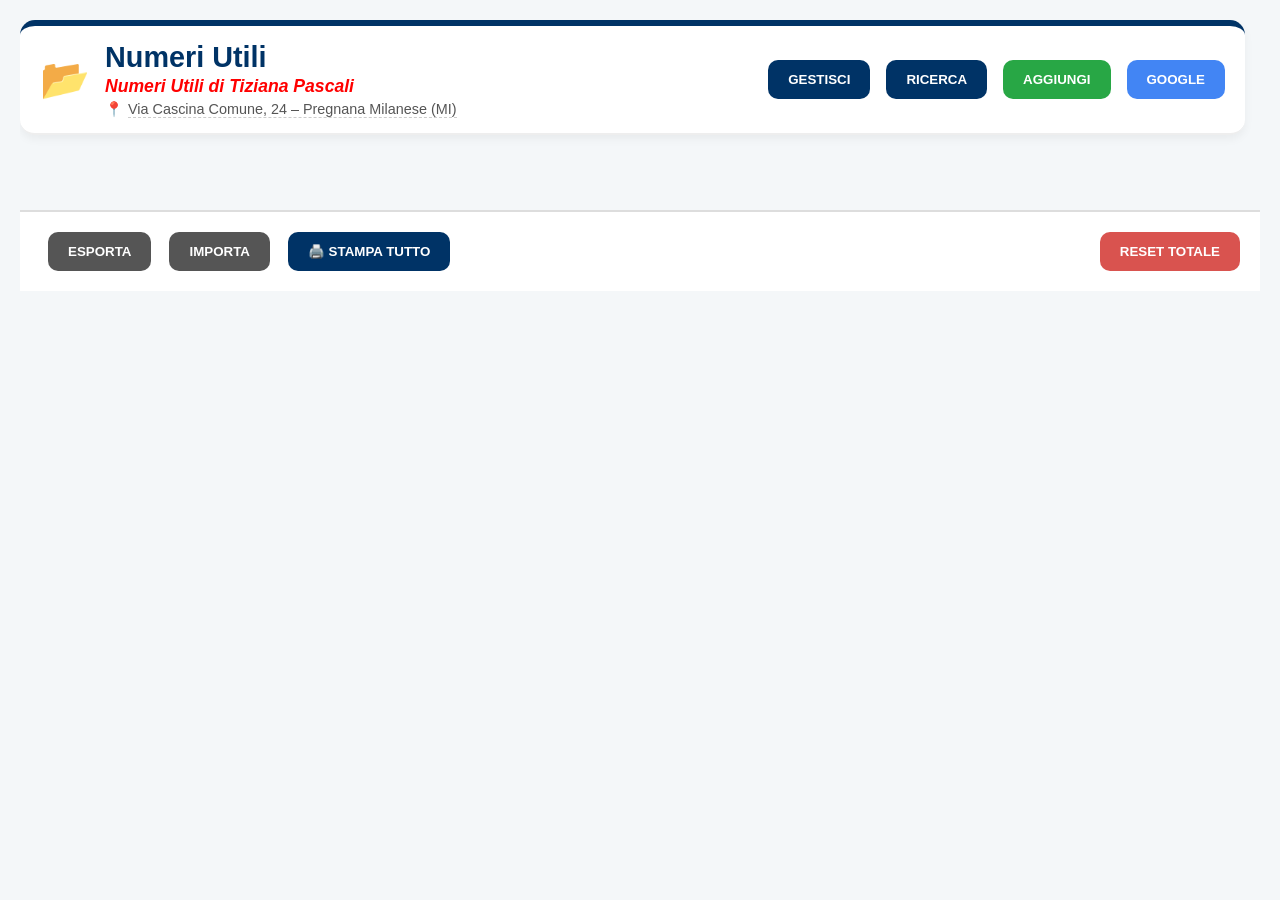
==== index.html @ ee64ae92 "Update index.html" ====
<!DOCTYPE html>
<html lang="it">
<head>
<!-- Riferimento all'icona -->
<link rel="icon" type="image/png" href="icona-app.png">
<link rel="apple-touch-icon" href="icona-app.png">

<!-- Riferimento al manifest per Android -->
<link rel="manifest" href="manifest.json">
<meta name="theme-color" content="#8ec3eb">
    
    <meta charset="UTF-8">
    <meta name="viewport" content="width=device-width, initial-scale=1.0">
    <title>Numeri Utili - Tiziana Pascali</title>

    <!-- Libreria Client Supabase -->
    <script src="https://cdn.jsdelivr.net/npm/@supabase/supabase-js@2"></script>

    <style>
        :root { --primary: #003366; --secondary: #28a745; --bg: #f4f7f9; --white: #ffffff; }
        body { font-family: 'Segoe UI', Roboto, Helvetica, Arial, sans-serif; background: var(--bg); margin: 0; padding: 20px; color: #333; }
        
        #app-wrapper { display: flex; width: 100%; transition: 0.4s; overflow-x: hidden; }
        #main-content { flex: 1; transition: 0.4s; padding-right: 15px; }
        #app-wrapper.sidebar-open #main-content { margin-right: 450px; }
        #sidebar { position: fixed; right: -450px; top: 0; width: 450px; height: 100%; background: white; box-shadow: -5px 0 15px rgba(0,0,0,0.1); transition: 0.4s; z-index: 6000; visibility: hidden; display: flex; flex-direction: column; }
        #app-wrapper.sidebar-open #sidebar { right: 0; visibility: visible; }

        header { background: var(--white); padding: 20px; border-radius: 15px; display: flex; justify-content: space-between; align-items: center; box-shadow: 0 4px 10px rgba(0,0,0,0.05); margin-bottom: 25px; border-top: 6px solid var(--primary); }
        .header-left h1 { margin: 0; font-size: 24px; color: var(--primary); cursor: pointer; }
        
        .grid-main { display: grid; grid-template-columns: repeat(auto-fill, minmax(150px, 1fr)); gap: 20px; }
        .card-cat { background: var(--white); padding: 20px; border-radius: 15px; text-align: center; cursor: pointer; box-shadow: 0 4px 12px rgba(0,0,0,0.04); transition: 0.3s; border-bottom: 4px solid var(--primary); min-height: 130px; display: flex; flex-direction: column; justify-content: center; }
        .card-cat:hover { transform: translateY(-5px); box-shadow: 0 8px 20px rgba(0,0,0,0.1); }
        .card-cat i { font-size: 50px; display: block; margin-bottom: 10px; font-style: normal; }
        .card-cat b { font-size: 12px; text-transform: uppercase; letter-spacing: 0.5px; color: var(--primary); }

        .btn-top { background: var(--primary); color: white; border: none; padding: 12px 20px; border-radius: 10px; cursor: pointer; font-weight: bold; margin-left: 8px; transition: 0.2s; }
        .btn-top:hover { opacity: 0.9; }

        .modal-overlay { position: fixed; top: 0; left: 0; width: 100%; height: 100%; background: rgba(0,0,0,0.7); display: flex; justify-content: center; align-items: center; z-index: 5000; transition: 0.3s; }
        #app-wrapper.sidebar-open .modal-overlay { width: calc(100% - 450px); }
        .form-card { background: var(--white); padding: 30px; border-radius: 20px; width: 95%; max-width: 850px; max-height: 85vh; overflow-y: auto; box-shadow: 0 20px 40px rgba(0,0,0,0.2); border: 1px solid #eee; }
        
        .form-row { display: flex; gap: 15px; margin-bottom: 15px; flex-wrap: wrap; }
        .form-group { flex: 1; min-width: 200px; display: flex; flex-direction: column; }
        label { font-weight: 600; font-size: 0.9em; color: #555; margin-bottom: 5px; }
        input, select, textarea { padding: 12px; border: 1px solid #ddd; border-radius: 8px; font-size: 14px; background: #fafafa; transition: 0.2s; }
        input:focus { border-color: var(--primary); outline: none; background: #fff; }
        
        .timetable { width: 100%; border-collapse: collapse; margin-top: 15px; background: #fff; border-radius: 10px; overflow: hidden; border: 1px solid #eee; }
        .timetable th { background: #f8f9fa; padding: 10px; font-size: 0.8em; color: #777; }
        .timetable td { padding: 8px; border-bottom: 1px solid #f0f0f0; text-align: center; }
        
        .hidden { display: none !important; }
        
        .tree-node { margin-bottom: 12px; padding: 15px; background: #fdfdfd; border: 1px solid #eee; border-radius: 12px; box-shadow: 0 2px 5px rgba(0,0,0,0.02); }
        .tree-header { display: flex; justify-content: space-between; align-items: center; font-weight: bold; font-size: 1.1em; color: var(--primary); }
        .tree-sub { margin-left: 20px; border-left: 2px dashed #ddd; padding-left: 15px; margin-top: 10px; }
        
        .badge-count {
            position: absolute;
            top: -8px;
            right: -8px;
            background-color: #d9534f;
            color: white;
            font-size: 12px;
            font-weight: bold;
            width: 24px;
            height: 24px;
            display: flex;
            justify-content: center;
            align-items: center;
            border-radius: 50%;
            border: 2px solid white;
            box-shadow: 0 2px 6px rgba(0,0,0,0.3);
            z-index: 100;
        }

        @media print {
            header, #admin-menu, .btn-top, button, #sidebar, #admin-footer, #sub-buttons-container {
                display: none !important;
            }
            body { background: white !important; color: black !important; padding: 0 !important; }
            #records-list div {
                box-shadow: none !important;
                border: 1px solid #ccc !important;
                margin-bottom: 15px !important;
                page-break-inside: avoid;
            }
            #records-list button { display: none !important; }
        }
    </style>
</head>
<body>

<div id="app-wrapper">
    <div id="main-content">
        <header style="display: flex; justify-content: space-between; align-items: center; padding: 15px 20px; background: white; border-bottom: 2px solid #eee;">
            <div class="header-left" style="display: flex; align-items: center; gap: 15px;">
                <div style="font-size: 40px; cursor: pointer;" onclick="location.reload()">📂</div>
                <div style="display: flex; flex-direction: column;">
                    <h1 onclick="location.reload()" style="margin: 0; color: #003366; font-size: 1.8em; font-family: sans-serif; cursor: pointer;">Numeri Utili</h1>
                    <div style="color: red; font-style: italic; font-weight: bold; font-size: 1.1em; margin-top: 2px;">Numeri Utili di Tiziana Pascali</div>
                    <div style="color: #555; font-size: 0.9em; margin-top: 4px; display: flex; align-items: center; gap: 5px;">
                        📍 <span style="border-bottom: 1px dashed #ccc;">Via Cascina Comune, 24 – Pregnana Milanese (MI)</span>
                    </div>
                </div>
            </div>

            <div id="admin-menu" style="display: flex; gap: 8px; flex-wrap: wrap; justify-content: flex-end;">
                <button class="btn-top" onclick="openManage()">GESTISCI</button>
                <button class="btn-top" onclick="openSearch()">RICERCA</button>
                <button class="btn-top" onclick="openAddForm()" style="background:var(--secondary)">AGGIUNGI</button>
                <button class="btn-top" onclick="toggleGoogle()" style="background:#4285F4">GOOGLE</button>
            </div>
        </header>

        <div id="view-main" class="grid-main"></div>
        <div id="view-detail" class="hidden">
            <button class="btn-top" onclick="location.reload()">⬅️ Torna alla Home</button>
            <button class="btn-top" onclick="window.print()" style="background:#555;">🖨️ Stampa questo Elenco</button>
            
            <h2 id="title-detail" style="margin: 20px 0; color: var(--primary);"></h2>
            <div id="sub-buttons-container" style="display:flex; flex-wrap:wrap; gap:10px; margin-bottom:25px;"></div>
            <div id="records-list" style="display:grid; grid-template-columns: repeat(auto-fill, minmax(300px, 1fr)); gap:20px;"></div>
        </div>
    </div>

    <div id="sidebar">
        <div style="padding:15px; background:var(--primary); color:white; display:flex; justify-content:space-between; align-items:center;">
            <b>Google Search</b><button onclick="toggleGoogle()" style="color:white; background:none; border:none; cursor:pointer; font-size:20px;">X</button>
        </div>
        <iframe id="g-frame" src="about:blank" style="width:100%; height:calc(100% - 50px); border:none;"></iframe>
    </div>
</div>

<div id="form-overlay" class="modal-overlay hidden">
    <div class="form-card">
        <h2 id="form-title" style="color:var(--secondary); margin-top:0; border-bottom: 2px solid #eee; padding-bottom: 10px;">🆕 Nuova Scheda Nominativo</h2>
        
        <div class="form-row">
            <div class="form-group"><label>Categoria Principale</label><select id="f-cat" onchange="updateSub('f')"></select></div>
            <div class="form-group"><label>Sottocategoria</label><select id="f-sub" onchange="updateSubSub('f')"></select></div>
            <div id="f-ss-group" class="form-group hidden"><label>Livello 3</label><select id="f-ss"></select></div>
        </div>
        
        <div class="form-group"><label>Nome Attività / Persona</label><input type="text" id="f-nome" placeholder="Inserisci nome..."></div>
        
        <div class="form-row">
            <div class="form-group"><label>Telefono Fisso</label><input type="text" id="f-tel"></div>
            <div class="form-group"><label>Cellulare</label><input type="text" id="f-cell"></div>
            <div class="form-group"><label>Km (da Pregnana)</label><input type="number" id="f-km" placeholder="Es: 15"></div>
        </div>

        <div class="form-row">
            <div class="form-group" style="flex:2"><label>Indirizzo (Via e Civico)</label><input type="text" id="f-via"></div>
            <div class="form-group"><label>Città</label><input type="text" id="f-loc"></div>
            <div class="form-group"><label>Prov.</label><select id="f-prov"></select></div>
        </div>

        <div class="form-row">
            <div class="form-group" style="flex:1"><label style="font-weight:bold; color:#003366;">Sito Web</label><input type="text" id="f-sito" placeholder="https://..."></div>
            <div class="form-group" style="flex:1"><label style="font-weight:bold; color:#003366;">Email</label><input type="email" id="f-email" placeholder="esempio@mail.com"></div>
        </div>

        <div style="display: flex; gap: 10px; margin-top: 15px; background: #eef6ff; padding: 15px; border-radius: 10px; border: 1px solid #d1e3f8;">
            <div style="flex: 1;"><label style="display:block; font-size:12px; font-weight:bold; color:#003366; margin-bottom:5px;">Cucina</label><input type="text" id="f-cucina" placeholder="Bio, Pesce..." style="width:100%; padding:8px; border-radius:5px; border:1px solid #ccc;"></div>
            <div style="flex: 1;"><label style="display:block; font-size:12px; font-weight:bold; color:#003366; margin-bottom:5px;">Costo</label><select id="f-costo" style="width:100%; min-width:140px; padding:8px; border-radius:5px; border:1px solid #ccc;"><option value="">Scegli...</option><option value="€">€ (fino a 20€)</option><option value="€€">€€ (21€ - 40€)</option><option value="€€€">€€€ (41€ - 60€)</option><option value="€€€€">€€€€ (oltre 60€)</option></select></div>
            <div style="flex: 1;"><label style="display:block; font-size:12px; font-weight:bold; color:#003366; margin-bottom:5px;">Giudizio</label><select id="f-giudizio" style="width:100%; padding:8px; border-radius:5px; border:1px solid #ccc;"><option value="">Scegli...</option><option value="Ottimo">Ottimo</option><option value="Gradevole">Gradevole</option><option value="Sufficiente">Sufficiente</option><option value="Scarso">Scarso</option></select></div>
        </div>

        <div class="form-group" style="background: #f0f8ff; padding: 10px; border-radius: 8px; margin-bottom: 10px; border: 1px solid #cfe2ff;">
            <label style="display: flex; align-items: center; cursor: pointer; gap: 10px; font-size: 14px; color: #004085; margin: 0;">
                    <input type="checkbox" id="f-h24" style="width: 18px; height: 18px; cursor: pointer;"> 
                    <strong>Aperto 24h su 24 (7gg su 7)</strong>
            </label>
        </div>
        
        <label style="margin-top:20px; display:block; font-weight:bold; color:#003366;">Orari di Apertura (Spunta 'Ch.' per chiusura)</label>
        <table class="timetable">
            <thead><tr><th>Giorno</th><th>Mattina</th><th>Ch. M.</th><th>Pomeriggio</th><th>Ch. P.</th></tr></thead>
            <tbody id="orari-body"></tbody>
        </table>

        <div class="form-group" style="margin-top:15px;"><label>URL Immagine Foto</label><input type="text" id="f-foto" onchange="document.getElementById('img-preview').src=this.value">
        <img id="img-preview" src="" style="width:100%; max-height:100px; object-fit:cover; margin-top:5px; border-radius:5px;"></div>

        <div class="form-group"><label>Note e Dettagli</label><textarea id="f-note" rows="3"></textarea></div>

        <div style="text-align:right; margin-top:25px; border-top: 1px solid #eee; padding-top: 20px;">
            <button class="btn-top" onclick="closeMod('form-overlay')" style="background:#999">Annulla</button>
            <button id="save-btn-container" class="btn-top" onclick="saveData()" style="background:var(--secondary)">SALVA SCHEDA</button>
        </div>
    </div>
</div>

<div id="manage-overlay" class="modal-overlay hidden">
    <div class="form-card">
        <div style="display:flex; justify-content:space-between; align-items:center; margin-bottom:20px;">
            <h2 style="margin:0;">⚙️ Gestione Struttura</h2>
            <button class="btn-top" style="background:var(--secondary)" onclick="addMainCat()">Nuova Sezione [+]</button>
        </div>
        <div id="tree-container"></div>
        <button class="btn-top" onclick="closeMod('manage-overlay')" style="width:100%; margin-top:20px; background:#666;">Chiudi</button>
    </div>
</div>

<div id="search-overlay" class="modal-overlay hidden">
    <div class="form-card">
        <h2 style="margin-top:0;">🔎 Ricerca Avanzata</h2>
        <div class="form-group"><label>Cosa cerchi?</label><input type="text" id="s-testo" placeholder="Nome, città o note..."></div>
        
        <div class="form-row" style="margin-top:15px;">
            <div class="form-group"><label>Categoria</label><select id="s-cat" onchange="updateSub('s')"></select></div>
            <div class="form-group"><label>Sottocategoria</label><select id="s-sub" onchange="updateSubSub('s')"></select></div>
            <div id="s-ss-group" class="form-group hidden">
                <label>Livello 3</label>
                <select id="s-ss"></select>
            </div>
        </div>

        <div class="form-row" style="margin-top:10px; background: #f0f7ff; padding: 10px; border-radius: 8px;">
            <div class="form-group">
                <label>Giorno</label>
                <select id="s-giorno">
                    <option value="">Qualsiasi giorno</option>
                    <option value="Lun">Lunedì</option>
                    <option value="Mar">Martedì</option>
                    <option value="Mer">Mercoledì</option>
                    <option value="Gio">Giovedì</option>
                    <option value="Ven">Venerdì</option>
                    <option value="Sab">Sabato</option>
                    <option value="Dom">Domenica</option>
                </select>
            </div>
            <div class="form-group">
                <label>Fascia / Opzione</label>
                <select id="s-fascia">
                    <option value="">Qualsiasi ora</option>
                    <option value="m">Mattina</option>
                    <option value="p">Pomeriggio</option>
                    <option value="h24">Solo H24 🕒</option>
                </select>
            </div>
        </div>

        <div style="display:flex; gap:10px; margin-top:20px;">
            <button class="btn-top" onclick="closeMod('search-overlay')" style="flex:1; background:#999;">ESCI</button>
            <button class="btn-top" onclick="applySearch()" style="flex:1; background:var(--primary);">CERCA ORA</button>
        </div>
    </div>
</div>

<!-- SCRIPT COMPLETO UNIFICATO (SUPABASE + LOGICA) -->
<script>
    const SUPABASE_URL = 'https://zcicgivsmamljqwbnfdx.supabase.co';
    const SUPABASE_KEY = 'sb_publishable_zmIerEkMsUbLkyZcoY9ozg_tFb53oL_...'; // Inserisci la tua publishable key completa
    const supabaseClient = supabase.createClient(SUPABASE_URL, SUPABASE_KEY);

    const PROVINCE = ["MI","BG","BS","CO","CR","LC","LO","MB","MN","PV","SO","VA","AG","AL","AN","AO","AR","AP","AT","AV","BA","BT","BL","BN","BO","BR","BZ","CA","CB","CE","CH","CL","CN","CS","CT","CZ","EN","FC","FE","FG","FI","FM","FR","GE","GO","GR","IM","IS","KR","LE","LI","LT","LU","MC","ME","MO","MS","MT","NA","NO","NU","OR","PA","PC","PD","PE","PG","PI","PN","PO","PR","PT","PU","PZ","RA","RC","RE","RG","RI","RM","RN","RO","SA","SI","SP","SR","SS","SU","SV","TA","TE","TN","TO","TP","TR","TS","TV","UD","VB","VC","VE","VI","VR","VT","VV"];
    
    const defaultSchema = {
        "AUTO": { icon: "🚗", sub: ["Elettrauto / Gommista / Meccanico", "Carrozzeria"] },
        "BAR / TABACCHI": { icon: "☕", sub: ["Bar", "Bar / Tabacchi", "Tabaccheria"] },
        "B&B / AFFITTACAMERE / ALBERGHI": { icon: "🛌", sub: ["B&B", "Affittacamere", "Alberghi"] },
        "BRICOLAGE / FAI DA TE": { icon: "🛠️", sub: ["FAI DA TE"] },
        "CASA (PROF.)": { icon: "🏠", sub: ["Amministrazione", "Antennista", "Elettricista", "Fabbro", "Falegname", "Idraulico", "Imbianchino", "Muratore", "Pavimentista / Piastrellista", "Tecnico Caldaia", "Tecnico Pc"] },
        "CENTRI COMM.": { icon: "🏬", sub: ["Supermercato", "Centro Commerciale"] },
        "ESTETICA": { icon: "💅", sub: ["Parrucchiere", "Estetista", "Solarium", "Unghie"] },
        "GARDEN": { icon: "🌻", sub: ["Vivai", "Fiorista", "Manutenzione Verde"] },
        "NEGOZI": { icon: "🛍️", sub: ["Abbigliamento", "Agriturismo", "Alimentari", "Scarpe", "Gioielleria", "Animali", "Ottica", "Casalinghi"] },
        "SALUTE": { icon: "🏥", sub: ["Diagnostica", "Farmacia", "Medico Mutua", "Medico Specialista", "Ospedale", "Veterinario"], subSub: { "Medico Specialista": ["Oculista", "Altro"] } },
        "RISTORANTI": { icon: "🍴", sub: ["Ristorante Classico / Pizzeria", "Etnico", "Osteria / Trattoria", "Agriturismo", "Vegetariano / Vegano", "Pub / Birreria", "Altro"], subSub: { "Ristorante Classico / Pizzeria": ["Carne", "Pesce", "Pizza"], "Etnico": ["Cinese", "Fusion", "Giapponese", "Asia", "Africa", "EstEuropa", "Altro"] } }
    };

    let schema = defaultSchema;
    let contacts = [];
    let isAdmin = false;

    async function loadData() {
        try {
            const { data, error } = await supabaseClient.from('contatti').select('*');
            if (error) throw error;
            if (data && data.length > 0 && data[0].data) {
                contacts = data[0].data;
                persistDataToLocal(contacts);
            } else {
                loadLocalContacts();
            }
        } catch (e) {
            console.warn("Connessione cloud non disponibile, uso i dati locali:", e);
            loadLocalContacts();
        }

        const localSchema = localStorage.getItem("numeri_utili_schema");
        if (localSchema) {
            try { schema = JSON.parse(localSchema); } catch(e) { schema = defaultSchema; }
        }
    }

    function loadLocalContacts() {
        const localContacts = localStorage.getItem("numeri_utili_contacts");
        if (localContacts) {
            try { contacts = JSON.parse(localContacts); } catch(e) { contacts = []; }
        }
    }

    function persistDataToLocal(data) {
        localStorage.setItem("numeri_utili_contacts", JSON.stringify(data));
    }

    async function persistData() {
        persistDataToLocal(contacts);
        try {
            const { data: existing, error: fetchError } = await supabaseClient.from('contatti').select('id');
            if (fetchError) throw fetchError;
            if (existing && existing.length > 0) {
                await supabaseClient.from('contatti').update({ data: contacts }).eq('id', existing[0].id);
            } else {
                await supabaseClient.from('contatti').insert([{ data: contacts }]);
            }
        } catch (e) {
            console.error("Errore salvataggio Supabase:", e);
        }
    }

    function persistSchema() {
        localStorage.setItem("numeri_utili_schema", JSON.stringify(schema));
    }

    function formattaTelefono(tel) {
        if (!tel) return '';
        return tel.replace(/[^0-9+]/g, '');
    }

    function formattaUrl(url) {
        if (!url) return '';
        let u = url.trim();
        if (!u.startsWith('http://') && !u.startsWith('https://')) {
            return 'https://' + u;
        }
        return u;
    }

    async function init() {
        isAdmin = new URLSearchParams(window.location.search).get('admin') === '1';
        if (!isAdmin) {
            document.querySelectorAll('#admin-menu button:not([onclick*="Search"])').forEach(b => b.style.display='none');
            const adminFooter = document.getElementById('admin-footer');
            if (adminFooter) adminFooter.style.display = 'none';
        }

        const ps = document.getElementById('f-prov');
        if(ps) {
            ps.innerHTML = '<option value="">Prov.</option>'; 
            PROVINCE.forEach(p => {
                ps.innerHTML += `<option value="${p}">${p}</option>`;
            });
        }

        buildOrari();
        await loadData();
        renderMain();
    }

    function renderMain() {
        const g = document.getElementById('view-main'); 
        if(!g) return;
        g.innerHTML = "";
        
        Object.keys(schema).sort().forEach(c => {
            const count = contacts.filter(item => item.cat === c).length;
            const badge = count > 0 ? `<span class="badge-count">${count}</span>` : "";
            
            g.innerHTML += `
                <div class="card-cat" onclick="openCat('${c}')" style="position: relative;">
                    ${badge}
                    <i>${schema[c].icon}</i>
                    <b>${c}</b>
                </div>`;
        });
    }

    function openCat(c) {
        document.getElementById('view-main').classList.add('hidden');
        document.getElementById('view-detail').classList.remove('hidden');
        document.getElementById('title-detail').innerText = c;
        const sc = document.getElementById('sub-buttons-container'); sc.innerHTML = "";
        
        const row2 = document.createElement('div');
        Object.assign(row2.style, { display: "flex", flexWrap: "wrap", gap: "4px", background: "#003366", padding: "10px", borderRadius: "8px", width: "100%", boxSizing: "border-box" });
        
        const row3 = document.createElement('div');
        row3.id = "subsub-container"; row3.style.display = "none"; row3.style.width = "100%"; row3.style.marginTop = "5px";

        const btnAll = document.createElement('button');
        btnAll.innerText = "🌟 TUTTI";
        btnAll.className = "nav-btn-l2";
        Object.assign(btnAll.style, { border: "2px solid #fff", background: "#f39c12", color: "white", padding: "10px 15px", cursor: "pointer", fontWeight: "bold", fontSize: "0.9em", borderRadius: "5px" });
        
        btnAll.onclick = () => {
            document.querySelectorAll('.nav-btn-l2').forEach(b => b.style.background = "transparent");
            btnAll.style.background = "#f39c12";
            row3.style.display = "none";
            renderAllFromCat(c); 
        };
        row2.appendChild(btnAll);

        if(schema[c] && schema[c].sub) {
            schema[c].sub.sort().forEach(s => {
                const btn = document.createElement('button'); btn.innerText = s; btn.className = "nav-btn-l2";
                Object.assign(btn.style, { border: "none", background: "transparent", color: "white", padding: "10px 15px", cursor: "pointer", fontWeight: "bold", fontSize: "0.9em", borderRadius: "5px" });
                btn.onclick = () => {
                    document.querySelectorAll('.nav-btn-l2').forEach(b => b.style.background = "transparent");
                    btnAll.style.background = "transparent";
                    btn.style.background = "#f0ad4e";
                    renderRecs(c, s); 
                    showSubSub(c, s, row3);
                };
                row2.appendChild(btn);
            });
        }
        sc.appendChild(row2); sc.appendChild(row3);

        renderAllFromCat(c);
    }

    function showSubSub(c, s, container) {
        container.innerHTML = "";
        if (!schema[c].subSub || !schema[c].subSub[s]) { container.style.display = "none"; return; }
        container.style.display = "flex"; container.style.flexWrap = "wrap"; container.style.gap = "8px"; container.style.background = "#e9ecef"; container.style.padding = "10px"; container.style.borderRadius = "8px";
        schema[c].subSub[s].sort().forEach(ss => {
            const btn = document.createElement('button'); btn.innerText = ss; btn.className = "nav-btn-l3";
            Object.assign(btn.style, { border: "1px solid #1e7e34", background: "#28a745", color: "white", padding: "8px 15px", cursor: "pointer", borderRadius: "5px", fontSize: "0.85em", fontWeight: "600" });
            btn.onclick = () => {
                document.querySelectorAll('.nav-btn-l3').forEach(b => b.style.background = "#28a745");
                btn.style.background = "#0b4d1a"; renderRecs(c, s, ss);
            };
            container.appendChild(btn);
        });
    }

    function renderRecs(c, s, ss) {
        const list = document.getElementById('records-list');
        let fil = contacts.filter(x => { 
            const m = x.cat === c && x.sub === s; 
            return ss ? (m && x.ss === ss) : m; 
        });

        fil.sort((a, b) => (parseFloat(a.km) || 0) - (parseFloat(b.km) || 0));

        list.innerHTML = fil.length ? "" : "<p style='padding:20px;'>Nessun contatto salvato.</p>";

        fil.forEach(x => {
            const index = contacts.indexOf(x);
            const mapUrl = `https://www.google.it/maps/dir/Via+Cascina+Comune+24,+Pregnana+Milanese/${encodeURIComponent(x.via || '')}+${encodeURIComponent(x.loc || '')}`;
            const percorsoInfo = x.ss ? `${x.sub} > ${x.ss}` : `${x.sub || ''}`;
            
            const telFisso = formattaTelefono(x.tel);
            const telCell = formattaTelefono(x.cell);
            const sitoUrl = formattaUrl(x.sito);

            const adminButtons = isAdmin ? `
                <button onclick="editContact(${index})" title="Modifica">📝</button>
                <button onclick="duplicateContact(${index})" title="Duplica">📄</button>
                <button onclick="deleteContact(${index})" title="Elimina">🗑️</button>
            ` : '';

            list.innerHTML += `
                <div style="background:white; padding:20px; padding-bottom:20px; border-radius:15px; border-left:6px solid #003366; box-shadow:0 4px 10px rgba(0,0,0,0.05); margin-bottom:15px; cursor:pointer; display:flex; flex-direction:column; justify-content:space-between; min-height:340px;" onclick="showFullDetails(${index})">
                    <div>
                        <div style="font-size:0.75em; color:#888; text-transform:uppercase; margin-bottom:5px;">${percorsoInfo}</div>
                        ${x.foto ? `<img src="${x.foto}" style="width:100%; height:120px; object-fit:cover; border-radius:10px; margin:10px 0;">` : ''}
                        <b style="font-size:1.2em; color:#003366">${x.nome}</b><br>
                        
                        <div style="margin-top:5px; font-size:14px;">📍 ${x.via || ''}, ${x.loc || ''}</div>

                        <div style="margin-top:8px; font-size:14px; display:flex; gap:10px; flex-wrap:wrap;" onclick="event.stopPropagation()">
                            ${telFisso ? `<a href="tel:${telFisso}" style="color:#003366; text-decoration:none; font-weight:bold; background:#eef6ff; padding:4px 8px; border-radius:6px; border:1px solid #d1e3f8; display:inline-block;">📞 ${x.tel}</a>` : ''}
                            ${telCell ? `<a href="tel:${telCell}" style="color:#28a745; text-decoration:none; font-weight:bold; background:#eafaf1; padding:4px 8px; border-radius:6px; border:1px solid #c3e6cb; display:inline-block;">📱 ${x.cell}</a>` : ''}
                        </div>
                    </div>

                    <div style="margin-top:15px; display:flex; justify-content:space-between; align-items:center; flex-wrap:wrap; gap:10px; border-top:1px solid #f0f0f0; padding-top:10px;" onclick="event.stopPropagation()">
                        <div style="display:flex; gap:5px; align-items:center; flex-wrap:wrap;">
                            <button onclick="window.open('${mapUrl}')" title="Mappa">🗺️</button>
                            ${sitoUrl ? `<a href="${sitoUrl}" target="_blank" rel="noopener noreferrer" style="text-decoration:none;"><button style="background:#17a2b8; color:white; border:none; padding:5px 8px; border-radius:4px; cursor:pointer;" title="Visita Sito Web">🌐 Sito</button></a>` : ''}
                            ${adminButtons}
                        </div>
                        
                        <div style="color:#d9534f; font-weight:bold; font-size:1em; display:flex; align-items:center; gap:5px; margin-left:auto;">
                            🚗 ${x.km || '0'} KM
                        </div>
                    </div>
                </div>`;
        });
    }

    function buildOrari() {
        const b = document.getElementById('orari-body'); if(!b) return; b.innerHTML = "";
        ["Lun", "Mar", "Mer", "Gio", "Ven", "Sab", "Dom"].forEach(g => {
            b.innerHTML += `<tr><td><b>${g}</b></td><td><input type="time" class="m1">-<input type="time" class="m2"></td><td><input type="checkbox" class="ch1"></td><td><input type="time" class="p1">-<input type="time" class="p2"></td><td><input type="checkbox" class="ch2"></td></tr>`;
        });
    }

    function updateSub(p) {
        const c = document.getElementById(p + '-cat').value;
        const s = document.getElementById(p + '-sub'); s.innerHTML = '<option value="">Scegli...</option>';
        if(schema[c] && schema[c].sub) schema[c].sub.sort().forEach(x => s.innerHTML += `<option value="${x}">${x}</option>`);
        updateSubSub(p);
    }

    function updateSubSub(p) {
        const c = document.getElementById(p + '-cat').value;
        const sub = document.getElementById(p + '-sub').value;
        const g = document.getElementById(p + '-ss-group');
        const ss = document.getElementById(p + '-ss');
        
        if(schema[c] && schema[c].subSub && schema[c].subSub[sub]) {
            g.classList.remove('hidden'); 
            ss.innerHTML = '<option value="">Scegli...</option>';
            schema[c].subSub[sub].sort().forEach(x => {
                ss.innerHTML += `<option value="${x}">${x}</option>`;
            });
        } else {
            if(g) g.classList.add('hidden');
            if(ss) ss.innerHTML = ''; 
        }
    }

    async function saveData() {
        const n = document.getElementById('f-nome').value;
        if(!n) return alert("Inserisci il nome!");
        
        const nuovo = {
            nome: n, cat: document.getElementById('f-cat').value, sub: document.getElementById('f-sub').value,
            ss: document.getElementById('f-ss') ? document.getElementById('f-ss').value : '',
            via: document.getElementById('f-via').value, loc: document.getElementById('f-loc').value, 
            prov: document.getElementById('f-prov').value, km: document.getElementById('f-km').value,
            tel: document.getElementById('f-tel').value, cell: document.getElementById('f-cell').value, 
            foto: document.getElementById('f-foto').value, sito: document.getElementById('f-sito').value, 
            email: document.getElementById('f-email').value, cucina: document.getElementById('f-cucina').value, 
            costo: document.getElementById('f-costo').value, giudizio: document.getElementById('f-giudizio').value,
            note: document.getElementById('f-note').value,
            h24: document.getElementById('f-h24').checked,
            orari: {}
        };

        const rows = document.querySelectorAll('#orari-body tr');
        const giorni = ["Lun", "Mar", "Mer", "Gio", "Ven", "Sab", "Dom"];
        rows.forEach((row, i) => {
            nuovo.orari[giorni[i]] = { 
                m1: row.querySelector('.m1').value, m2: row.querySelector('.m2').value, 
                ch1: row.querySelector('.ch1').checked, p1: row.querySelector('.p1').value, 
                p2: row.querySelector('.p2').value, ch2: row.querySelector('.ch2').checked 
            };
        });

        contacts.push(nuovo); 
        await persistData(); 
        
        closeMod('form-overlay'); 

        const categoriaCorrente = document.getElementById('title-detail').innerText;
        const vistaDettaglioNascosta = document.getElementById('view-detail').classList.contains('hidden');

        if (!vistaDettaglioNascosta && categoriaCorrente) {
            openCat(categoriaCorrente);
        } else {
            renderMain();
        }
        
        alert("Scheda salvata e sincronizzata con successo!");
    }

    function showFullDetails(i) {
        const x = contacts[i]; if(!x) return;
        openAddForm(); 
        document.getElementById('form-title').innerText = "🔍 Scheda: " + x.nome;
        document.getElementById('save-btn-container').style.display = "none";
        document.getElementById('f-nome').value = x.nome;
        document.getElementById('f-cat').value = x.cat; updateSub('f');
        document.getElementById('f-sub').value = x.sub; 
        if(x.ss){ updateSubSub('f'); document.getElementById('f-ss').value = x.ss; }
        document.getElementById('f-tel').value = x.tel || ''; 
        document.getElementById('f-cell').value = x.cell || ''; 
        document.getElementById('f-via').value = x.via || '';
        document.getElementById('f-loc').value = x.loc || ''; 
        document.getElementById('f-km').value = x.km || ''; 
        document.getElementById('f-foto').value = x.foto || '';
        document.getElementById('f-prov').value = x.prov || '';
        document.getElementById('f-sito').value = x.sito || ''; 
        document.getElementById('f-email').value = x.email || '';
        document.getElementById('f-cucina').value = x.cucina || ''; 
        document.getElementById('f-costo').value = x.costo || ''; 
        document.getElementById('f-giudizio').value = x.giudizio || '';
        document.getElementById('f-note').value = x.note || '';

        const oldBanner = document.getElementById('h24-banner');
        if(oldBanner) oldBanner.remove();

        if (x.h24) {
            document.querySelector('.timetable').style.display = "none";
            const banner = document.createElement('div');
            banner.id = "h24-banner";
            banner.innerHTML = `<div style="background:#e7f3ff; color:#007bff; padding:15px; border-radius:10px; text-align:center; font-weight:bold; border:2px solid #007bff; margin:10px 0;">🕒 APERTO 24h / 7gg</div>`;
            document.querySelector('.timetable').after(banner);
            document.getElementById('f-h24').checked = true;
        } else {
            document.querySelector('.timetable').style.display = "table";
            document.getElementById('f-h24').checked = false;
            if(x.orari){
                const rows = document.querySelectorAll('#orari-body tr'); 
                const giorni = ["Lun", "Mar", "Mer", "Gio", "Ven", "Sab", "Dom"];
                rows.forEach((row, idx) => { 
                    const g = giorni[idx]; 
                    if(x.orari[g]){ 
                        row.querySelector('.m1').value = x.orari[g].m1; 
                        row.querySelector('.m2').value = x.orari[g].m2; 
                        row.querySelector('.ch1').checked = x.orari[g].ch1; 
                        row.querySelector('.p1').value = x.orari[g].p1; 
                        row.querySelector('.p2').value = x.orari[g].p2; 
                        row.querySelector('.ch2').checked = x.orari[g].ch2; 
                    }
                });
            }
        }
        document.querySelectorAll('#form-overlay input, #form-overlay select, #form-overlay textarea').forEach(el => { el.disabled = true; el.style.background = "#f9f9f9"; });
    }

    function openAddForm() { 
        buildOrari(); 
        openMod('form-overlay'); 
        document.getElementById('form-title').innerText = "Nuova Scheda"; 
        document.getElementById('save-btn-container').style.display = "block"; 
        document.querySelectorAll('#form-overlay input, #form-overlay select, #form-overlay textarea').forEach(el => { 
            el.disabled = false; el.style.background = "white"; el.value = ""; if(el.type==='checkbox') el.checked = false; 
        }); 
        document.getElementById('f-h24').checked = false;
        document.querySelector('.timetable').style.display = "table";
        const oldB = document.getElementById('h24-banner'); if(oldB) oldB.remove();

        const sel = document.getElementById('f-cat'); 
        sel.innerHTML = '<option value="">Scegli...</option>'; 
        Object.keys(schema).sort().forEach(c => sel.innerHTML += `<option value="${c}">${c}</option>`); 
    }

    async function editContact(i) {
        const x = contacts[i]; showFullDetails(i);
        document.getElementById('form-title').innerText = "📝 Modifica: " + x.nome;
        document.getElementById('save-btn-container').style.display = "block";
        document.querySelectorAll('#form-overlay input, #form-overlay select, #form-overlay textarea').forEach(el => { el.disabled = false; el.style.background = "white"; });
        contacts.splice(i, 1);
        await persistData();
    }

    function applySearch() {
        const t = document.getElementById('s-testo').value.toLowerCase();
        const c = document.getElementById('s-cat').value;
        const s = document.getElementById('s-sub').value;
        const ss = document.getElementById('s-ss') ? document.getElementById('s-ss').value : ''; 
        const gSel = document.getElementById('s-giorno').value;
        const fSel = document.getElementById('s-fascia').value;

        const res = contacts.filter(x => {
            const mT = !t || x.nome.toLowerCase().includes(t) || x.loc.toLowerCase().includes(t) || (x.note && x.note.toLowerCase().includes(t));
            const mC = !c || x.cat === c;
            const mS = !s || x.sub === s;
            const mSS = !ss || x.ss === ss; 

            let mO = true;
            if (fSel === 'h24') {
                mO = x.h24 === true;
            } else if (gSel && fSel) {
                if (x.h24) { 
                    mO = true; 
                } else if (x.orari && x.orari[gSel]) {
                    const info = x.orari[gSel];
                    if (fSel === 'm') mO = !info.ch1 && info.m1 && info.m2; 
                    if (fSel === 'p') mO = !info.ch2 && info.p1 && info.p2; 
                } else {
                    mO = false;
                }
            } else if (gSel) {
                mO = x.h24 || (x.orari && x.orari[gSel] && (!x.orari[gSel].ch1 || !x.orari[gSel].ch2));
            }

            return mT && mC && mS && mSS && mO;
        });

        document.getElementById('view-main').classList.add('hidden');
        document.getElementById('view-detail').classList.remove('hidden');
        document.getElementById('title-detail').innerText = "Risultati Ricerca";
        document.getElementById('sub-buttons-container').innerHTML = "";
        renderRecsFromSearch(res);
        closeMod('search-overlay');
    }

    function renderRecsFromSearch(arr) {
        const list = document.getElementById('records-list');
        list.innerHTML = arr.length ? "" : "<p>Nessun risultato.</p>";
        arr.forEach(x => {
            const index = contacts.findIndex(c => c.nome === x.nome && c.tel === x.tel);
            
            const adminSearchButtons = isAdmin ? `
                <button class="btn-top" style="background:#28a745; padding:5px 10px; font-size:12px;" onclick="editContact(${index})">📝 CORREGGI</button>
                <button class="btn-top" style="background:#d9534f; padding:5px 10px; font-size:12px;" onclick="deleteContact(${index})">🗑️ ELIMINA</button>
            ` : '';

            list.innerHTML += `
                <div style="background:white; padding:15px; border-radius:10px; border-left:5px solid #d9534f; margin-bottom:10px;">
                    <b style="color:#003366">${x.nome}</b><br>
                    <small style="color:#888">Categoria: ${x.cat || '⚠️ NON ASSEGNATA'}</small>
                    <div style="margin-top:10px; display:flex; gap:10px;">
                        ${adminSearchButtons}
                    </div>
                </div>`;
        });
    }

    function openSearch() { openMod('search-overlay'); const s = document.getElementById('s-cat'); s.innerHTML = '<option value="">Tutte</option>'; Object.keys(schema).sort().forEach(c => s.innerHTML += `<option value="${c}">${c}</option>`); }
    
    function openManage() {
        openMod('manage-overlay');
        const t = document.getElementById('tree-container');
        if (!t) return;
        t.innerHTML = "";
        
        Object.keys(schema).sort().forEach(c => {
            let h = `
            <div class="tree-node">
                <div class="tree-header" style="display:flex; justify-content:space-between; align-items:center; background:#f8f9fa; padding:10px; border-radius:8px; margin-bottom:5px;">
                    <span>${schema[c].icon} <b>${c}</b> 
                        <button style="border:none; background:none; cursor:pointer;" onclick="renameCat('${c}')">✏️</button>
                    </span>
                    <span>
                        <button class="btn-top" style="padding:5px 10px; font-size:12px; background:var(--secondary);" onclick="addSub('${c}')">[+] Sub</button>
                        <button class="btn-top" style="padding:5px 10px; font-size:12px; background:#d9534f;" onclick="delCat('${c}')">❌</button>
                    </span>
                </div>`;
            
            if (schema[c].sub) {
                schema[c].sub.sort().forEach(s => {
                    h += `
                    <div class="tree-sub" style="margin-left:20px; padding:5px; border-left:2px solid #ddd;">
                        <div style="display:flex; justify-content:space-between; align-items:center;">
                            <span>- ${s} 
                                <button style="border:none; background:none; cursor:pointer; font-size:10px;" onclick="renameSub('${c}','${s}')">✏️</button>
                            </span>
                            <span>
                                <button class="btn-top" style="padding:3px 8px; font-size:11px; background:#5bc0de;" onclick="addSS('${c}','${s}')">[+] SS</button>
                                <button class="btn-top" style="padding:3px 8px; font-size:11px; background:#f0ad4e;" onclick="delSub('${c}','${s}')">❌</button>
                            </span>
                        </div>`;
                    
                    if(schema[c].subSub && schema[c].subSub[s]) {
                        schema[c].subSub[s].sort().forEach(ss => {
                            h += `
                            <div style="margin-left:25px; font-size:0.85em; color:#666; margin-top:5px; display:flex; justify-content:space-between;">
                                <span>-- ${ss} <button style="border:none; background:none; cursor:pointer; font-size:10px;" onclick="renameSS('${c}','${s}','${ss}')">✏️</button></span>
                                <button style="border:none; background:none; color:red; cursor:pointer;" onclick="delSS('${c}','${s}','${ss}')">❌</button>
                            </div>`;
                        });
                    }
                    h += `</div>`;
                });
            }
            h += `</div>`;
            t.innerHTML += h;
        });
    }

    function addMainCat() { const n = prompt("Nome Sezione:"); if(n) { const i = prompt("Emoji:", "📁"); schema[n] = {icon:i, sub:[]}; saveSchema(); } }
    function addSub(c) { const n = prompt("Sottocategoria:"); if(n) { if(!schema[c].sub) schema[c].sub = []; schema[c].sub.push(n); saveSchema(); } }
    
    async function renameCat(vecchioNome) {
        const nuovoNome = prompt("Rinomina Sezione:", vecchioNome);
        if (nuovoNome && nuovoNome !== vecchioNome) {
            schema[nuovoNome] = schema[vecchioNome];
            delete schema[vecchioNome];
            contacts.forEach(c => { if(c.cat === vecchioNome) c.cat = nuovoNome; });
            await persistData();
            saveSchema();
        }
    }

    async function renameSub(c, vecchioSub) {
        const nuovoSub = prompt("Rinomina Sottocategoria:", vecchioSub);
        if (nuovoSub && nuovoSub !== vecchioSub) {
            const idx = schema[c].sub.indexOf(vecchioSub);
            if (idx !== -1) schema[c].sub[idx] = nuovoSub;
            if (schema[c].subSub && schema[c].subSub[vecchioSub]) {
                schema[c].subSub[nuovoSub] = schema[c].subSub[vecchioSub];
                delete schema[c].subSub[vecchioSub];
            }
            contacts.forEach(con => { if(con.cat === c && con.sub === vecchioSub) con.sub = nuovoSub; });
            await persistData();
            saveSchema();
        }
    }

    async function renameSS(c, s, vecchioSS) {
        const nuovoSS = prompt("Rinomina Livello 3:", vecchioSS);
        if (nuovoSS && nuovoSS !== vecchioSS) {
            const idx = schema[c].subSub[s].indexOf(vecchioSS);
            if (idx !== -1) schema[c].subSub[s][idx] = nuovoSS;
            contacts.forEach(con => { if(con.cat === c && con.sub === s && con.ss === vecchioSS) con.ss = nuovoSS; });
            await persistData();
            saveSchema();
        }
    }

    function delCat(c) { if(confirm("Eliminare?")) { delete schema[c]; saveSchema(); } }
    function delSub(c,s) { schema[c].sub = schema[c].sub.filter(x => x!==s); saveSchema(); }
    
    function saveSchema() {
        persistSchema();
        openManage(); 
        renderMain();
    }

    function openMod(id) { document.getElementById(id).classList.remove('hidden'); }
    function closeMod(id) { document.getElementById(id).classList.add('hidden'); }
    function toggleGoogle() { document.getElementById('app-wrapper').classList.toggle('sidebar-open'); if(document.getElementById('app-wrapper').classList.contains('sidebar-open')) document.getElementById('g-frame').src="https://www.google.com/search?igu=1"; }

    async function deleteContact(i) {
        if(confirm("Eliminare definitivamente questo nominativo?")) {
            const catCorrente = contacts[i].cat;
            contacts.splice(i, 1);
            await persistData();
            openCat(catCorrente);
            alert("Nominativo eliminato con successo.");
        }
    }

    function exportData() { 
        const oggi = new Date().toISOString().split('T')[0];
        const dataStr = "data:text/json;charset=utf-8," + encodeURIComponent(JSON.stringify(contacts, null, 2));
        const a = document.createElement('a'); 
        a.setAttribute("href", dataStr);
        a.setAttribute("download", `Numeri_Utili _ backup contatti ${oggi}.json`); 
        document.body.appendChild(a);
        a.click(); 
        a.remove();
    }

    function importData() {
        const i = document.createElement('input');
        i.type = 'file';
        i.accept = '.json'; 
        
        i.onchange = e => {
            const r = new FileReader();
            r.onload = async x => {
                try {
                    let datiCaricati = JSON.parse(x.target.result);
                    let listaNuova = [];

                    if (datiCaricati.contacts) {
                        listaNuova = Array.isArray(datiCaricati.contacts) ? datiCaricati.contacts : [datiCaricati.contacts];
                    } else if (Array.isArray(datiCaricati)) {
                        listaNuova = datiCaricati;
                    } else {
                        listaNuova = [datiCaricati];
                    }
                    
                    const integra = confirm("Scegli: OK per AGGIUNGERE i dati, ANNULLA per SOSTITUIRE tutto.");

                    if (integra) {
                        if (!Array.isArray(contacts)) contacts = [];
                        contacts = contacts.concat(listaNuova);
                        alert("Dati aggiunti con successo!");
                    } else {
                        contacts = listaNuova;
                        alert("Database sostituito con successo!");
                    }

                    await persistData();
                    renderMain();

                } catch (err) {
                    alert("Errore nel leggere il file: " + err.message);
                }
            };
            r.readAsText(e.target.files[0]);
        };
        i.click();
    }

    async function resetAll() { 
        if (confirm("Cancellare tutti i contatti salvati?")) { 
            contacts = []; 
            await persistData(); 
            renderMain(); 
            alert("Tutti i dati sono stati azzerati.");
        } 
    }

    async function duplicateContact(index) {
        const copia = JSON.parse(JSON.stringify(contacts[index]));
        copia.nome += " (Copia)";
        contacts.push(copia);
        await persistData();
        openCat(copia.cat);
        alert("Nominativo duplicato!");
    }

    function printAllContacts() {
        if (!contacts || contacts.length === 0) {
            return alert("Nessun nominativo da stampare!");
        }

        const contattiOrdinati = [...contacts].sort((a, b) => {
            if (a.cat !== b.cat) return a.cat.localeCompare(b.cat);
            return a.nome.localeCompare(b.nome);
        });

        const finestraStampa = window.open('', '_blank');
        
        let contenutoHtml = `
            <html>
            <head>
                <title>Registro Completo - Numeri Utili</title>
                <style>
                    body { font-family: 'Segoe UI', Arial, sans-serif; padding: 20px; color: #1e293b; background: #fff; line-height: 1.4; }
                    h1 { color: #1e3a8a; text-align: center; border-bottom: 3px double #1e3a8a; padding-bottom: 10px; margin-bottom: 25px; font-size: 22px; text-transform: uppercase; letter-spacing: 1px; }
                    .cat-title { background: #1e3a8a; color: #ffffff; padding: 8px 15px; margin-top: 30px; font-size: 1.25em; text-transform: uppercase; font-weight: bold; letter-spacing: 1px; border-radius: 4px; }
                    .scheda-completa { border-bottom: 1px dashed #cbd5e1; padding: 18px 5px; page-break-inside: avoid; }
                    .riga-principale { display: flex; justify-content: space-between; align-items: center; margin-bottom: 8px; }
                    .nome { font-size: 1.3em; color: #2563eb; font-weight: bold; letter-spacing: 0.5px; }
                    .percorso { font-size: 0.8em; color: #475569; text-transform: uppercase; font-weight: 600; background: #f1f5f9; padding: 3px 8px; border-radius: 4px; margin-left: 8px; border: 1px solid #e2e8f0; }
                    .km { font-weight: bold; color: #c2410c; font-size: 0.9em; background: #ffedd5; padding: 4px 10px; border-radius: 20px; border: 1px solid #fed7aa; }
                    .blocco-info { display: flex; flex-wrap: wrap; gap: 15px; margin-top: 8px; font-size: 0.95em; }
                    .info-item { min-width: 220px; }
                    b { color: #334155; }
                    .blocco-specifico { background: #f0fdf4; border-left: 4px solid #16a34a; padding: 6px 12px; margin-top: 10px; font-size: 0.9em; display: flex; gap: 20px; border-radius: 0 4px 4px 0; }
                    .sezione-orari { margin-top: 10px; font-size: 0.85em; background: #f8fafc; padding: 8px 12px; border-radius: 6px; border: 1px solid #f1f5f9; }
                    .orari-lista { display: flex; flex-wrap: wrap; gap: 8px; margin-top: 5px; }
                    .giorno-ora { background: #fff; padding: 3px 8px; border: 1px solid #cbd5e1; border-radius: 4px; box-shadow: 0 1px 2px rgba(0,0,0,0.02); }
                    .note-stampa { font-style: italic; color: #334155; margin-top: 8px; font-size: 0.9em; background: #fefce8; padding: 6px 10px; border-left: 4px solid #eab308; border-radius: 0 4px 4px 0; }
                </style>
            </head>
            <body>
                <h1>REGISTRO COMPLETO NOMINATIVI - Numeri Utili</h1>
        `;

        let ultimaCategoria = "";
        
        contattiOrdinati.forEach((x) => {
            if (x.cat !== ultimaCategoria) {
                ultimaCategoria = x.cat;
                contenutoHtml += `<div class="cat-title">${x.cat}</div>`;
            }

            const percorsoInfo = x.ss ? `${x.sub} &gt; ${x.ss}` : `${x.sub}`;

            contenutoHtml += `
                <div class="scheda-completa">
                    <div class="riga-principale">
                        <div>
                            <span class="nome">${x.nome}</span> 
                            <span class="percorso">${percorsoInfo}</span>
                        </div>
                        <div class="km">🚗 ${x.km || '0'} KM da Pregnana</div>
                    </div>
                    
                    <div class="blocco-info">
                        <div class="info-item">📍 <b>Indirizzo:</b> ${x.via || '-'}, ${x.loc || '-'} ${x.prov ? `(${x.prov})` : ''}</div>
                        ${x.tel ? `<div class="info-item">📞 <b>Fisso:</b> ${x.tel}</div>` : ''}
                        ${x.cell ? `<div class="info-item">📱 <b>Cellulare:</b> ${x.cell}</div>` : ''}
                        ${x.email ? `<div class="info-item">📧 <b>Email:</b> ${x.email}</div>` : ''}
                        ${x.sito ? `<div class="info-item">🌐 <b>Sito Web:</b> ${x.sito}</div>` : ''}
                    </div>
            `;

            if (x.cucina || x.costo || x.giudizio) {
                contenutoHtml += `
                    <div class="blocco-specifico">
                        ${x.cucina ? `<div><b>Tipo Cucina:</b> ${x.cucina}</div>` : ''}
                        ${x.costo ? `<div><b>Fascia Costo:</b> ${x.costo}</div>` : ''}
                        ${x.giudizio ? `<div><b>Giudizio Personale:</b> ⭐ ${x.giudizio}</div>` : ''}
                    </div>
                `;
            }

            contenutoHtml += `<div class="sezione-orari"><b>Orari di Apertura:</b> `;
            if (x.h24) {
                contenutoHtml += `<span style="color:#2563eb; font-weight:bold;">🕒 APERTO H24 - 7 GIORNI SU 7</span>`;
            } else if (x.orari) {
                let orariStringhe = [];
                const giorniSettimana = ["Lun", "Mar", "Mer", "Gio", "Ven", "Sab", "Dom"];
                
                giorniSettimana.forEach(g => {
                    const info = x.orari[g];
                    if (info) {
                        let dettagliGiorno = [];
                        if (info.ch1) {
                            dettagliGiorno.push("Chiuso Mattina");
                        } else if (info.m1 && info.m2) {
                            dettagliGiorno.push(`${info.m1}-${info.m2}`);
                        }
                        
                        if (info.ch2) {
                            dettagliGiorno.push("Chiuso Pomeriggio");
                        } else if (info.p1 && info.p2) {
                            dettagliGiorno.push(`${info.p1}-${info.p2}`);
                        }
                        
                        let giornoEsteso = g === "Sab" ? "Sab" : g;
                        
                        if (info.ch1 && info.ch2) {
                            orariStringhe.push(`<span class="giorno-ora"><b>${giornoEsteso}:</b> Chiuso ❌</span>`);
                        } else if (dettagliGiorno.length > 0) {
                            orariStringhe.push(`<span class="giorno-ora"><b>${giornoEsteso}:</b> ${dettagliGiorno.join(' / ')}</span>`);
                        }
                    }
                });
                
                if (orariStringhe.length > 0) {
                    contenutoHtml += `<div class="orari-lista">${orariStringhe.join('')}</div>`;
                } else {
                    contenutoHtml += `<span>Non specificati</span>`;
                }
            } else {
                contenutoHtml += `<span>Non specificati</span>`;
            }
            contenutoHtml += `</div>`;

            if (x.note && x.note.trim() !== "") {
                contenutoHtml += `<div class="note-stampa"><b>Note e Dettagli:</b> ${x.note}</div>`;
            }

            contenutoHtml += `</div>`;
        });

        contenutoHtml += `</body></html>`;

        finestraStampa.document.write(contenutoHtml);
        finestraStampa.document.close();
        
        finestraStampa.setTimeout(() => {
            finestraStampa.print();
            finestraStampa.close();
        }, 500);
    }

    function renderAllFromCat(categoria) {
        const list = document.getElementById('records-list');
        let fil = contacts.filter(x => x.cat === categoria);

        fil.sort((a, b) => (parseFloat(a.km) || 0) - (parseFloat(b.km) || 0));

        list.innerHTML = fil.length ? "" : "<p style='padding:20px;'>Nessun contatto salvato in questa sezione.</p>";

        fil.forEach(x => {
            const index = contacts.indexOf(x);
            const mapUrl = `https://www.google.it/maps/dir/Via+Cascina+Comune+24,+Pregnana+Milanese/${encodeURIComponent(x.via || '')}+${encodeURIComponent(x.loc || '')}`;
            const percorsoInfo = x.ss ? `${x.sub} > ${x.ss}` : `${x.sub || ''}`;
            
            const telFisso = formattaTelefono(x.tel);
            const telCell = formattaTelefono(x.cell);
            const sitoUrl = formattaUrl(x.sito);

            const adminButtons = isAdmin ? `
                <button onclick="editContact(${index})" title="Modifica">📝</button>
                <button onclick="duplicateContact(${index})" title="Duplica">📄</button>
                <button onclick="deleteContact(${index})" title="Elimina">🗑️</button>
            ` : '';

            list.innerHTML += `
                <div style="background:white; padding:20px; padding-bottom:20px; border-radius:15px; border-left:6px solid #28a745; box-shadow:0 4px 10px rgba(0,0,0,0.05); margin-bottom:15px; cursor:pointer; display:flex; flex-direction:column; justify-content:space-between; min-height:340px;" onclick="showFullDetails(${index})">
                    <div>
                        <div style="font-size:0.75em; color:#888; text-transform:uppercase; margin-bottom:5px;">${percorsoInfo}</div>
                        ${x.foto ? `<img src="${x.foto}" style="width:100%; height:120px; object-fit:cover; border-radius:10px; margin:10px 0;">` : ''}
                        <b style="font-size:1.2em; color:#003366">${x.nome}</b><br>
                        
                        <div style="margin-top:5px; font-size:14px;">📍 ${x.via || ''}, ${x.loc || ''}</div>

                        <div style="margin-top:8px; font-size:14px; display:flex; gap:10px; flex-wrap:wrap;" onclick="event.stopPropagation()">
                            ${telFisso ? `<a href="tel:${telFisso}" style="color:#003366; text-decoration:none; font-weight:bold; background:#eef6ff; padding:4px 8px; border-radius:6px; border:1px solid #d1e3f8; display:inline-block;">📞 ${x.tel}</a>` : ''}
                            ${telCell ? `<a href="tel:${telCell}" style="color:#28a745; text-decoration:none; font-weight:bold; background:#eafaf1; padding:4px 8px; border-radius:6px; border:1px solid #c3e6cb; display:inline-block;">📱 ${x.cell}</a>` : ''}
                        </div>
                    </div>

                    <div style="margin-top:15px; display:flex; justify-content:space-between; align-items:center; flex-wrap:wrap; gap:10px; border-top:1px solid #f0f0f0; padding-top:10px;" onclick="event.stopPropagation()">
                        <div style="display:flex; gap:5px; align-items:center; flex-wrap:wrap;">
                            <button onclick="window.open('${mapUrl}')" title="Mappa">🗺️</button>
                            ${sitoUrl ? `<a href="${sitoUrl}" target="_blank" rel="noopener noreferrer" style="text-decoration:none;"><button style="background:#17a2b8; color:white; border:none; padding:5px 8px; border-radius:4px; cursor:pointer;" title="Visita Sito Web">🌐 Sito</button></a>` : ''}
                            ${adminButtons}
                        </div>
                        
                        <div style="color:#d9534f; font-weight:bold; font-size:1em; display:flex; align-items:center; gap:5px; margin-left:auto;">
                            🚗 ${x.km || '0'} KM
                        </div>
                    </div>
                </div>`;
        });
    }

    function addSS(cat, sub) {
        const ssName = prompt(`Aggiungi Sotto-Sottosezione per "${sub}":`);
        if (ssName) {
            if (!schema[cat].subSub) schema[cat].subSub = {}; 
            if (!schema[cat].subSub[sub]) schema[cat].subSub[sub] = []; 
            
            if (!schema[cat].subSub[sub].includes(ssName)) {
                schema[cat].subSub[sub].push(ssName);
                saveSchema();
            } else {
                alert("Esiste già!");
            }
        }
    }

    function delSS(c, s, ss) {
        if(confirm(`Eliminare "${ss}"?`)) {
            schema[c].subSub[s] = schema[c].subSub[s].filter(x => x !== ss);
            saveSchema(); 
        }
    }

    document.addEventListener('change', function(e) {
        if (e.target && e.target.id === 'f-h24') {
            const table = document.querySelector('.timetable');
            if (e.target.checked) {
                table.style.display = "none";
            } else {
                table.style.display = "table";
            }
        }
    });

    window.onload = init;
</script>

<div id="admin-footer" style="margin-top: 50px; padding: 20px; border-top: 2px solid #ddd; display: flex; gap: 10px; background: white;">
    <button class="btn-top" style="background:#555" onclick="exportData()">ESPORTA</button>
    <button class="btn-top" style="background:#555" onclick="importData()">IMPORTA</button>
    <button class="btn-top" style="background:#003366" onclick="printAllContacts()">🖨️ STAMPA TUTTO</button>
    <button class="btn-top" style="background:#d9534f; margin-left: auto;" onclick="resetAll()">RESET TOTALE</button>
</div>

</body>
</html>
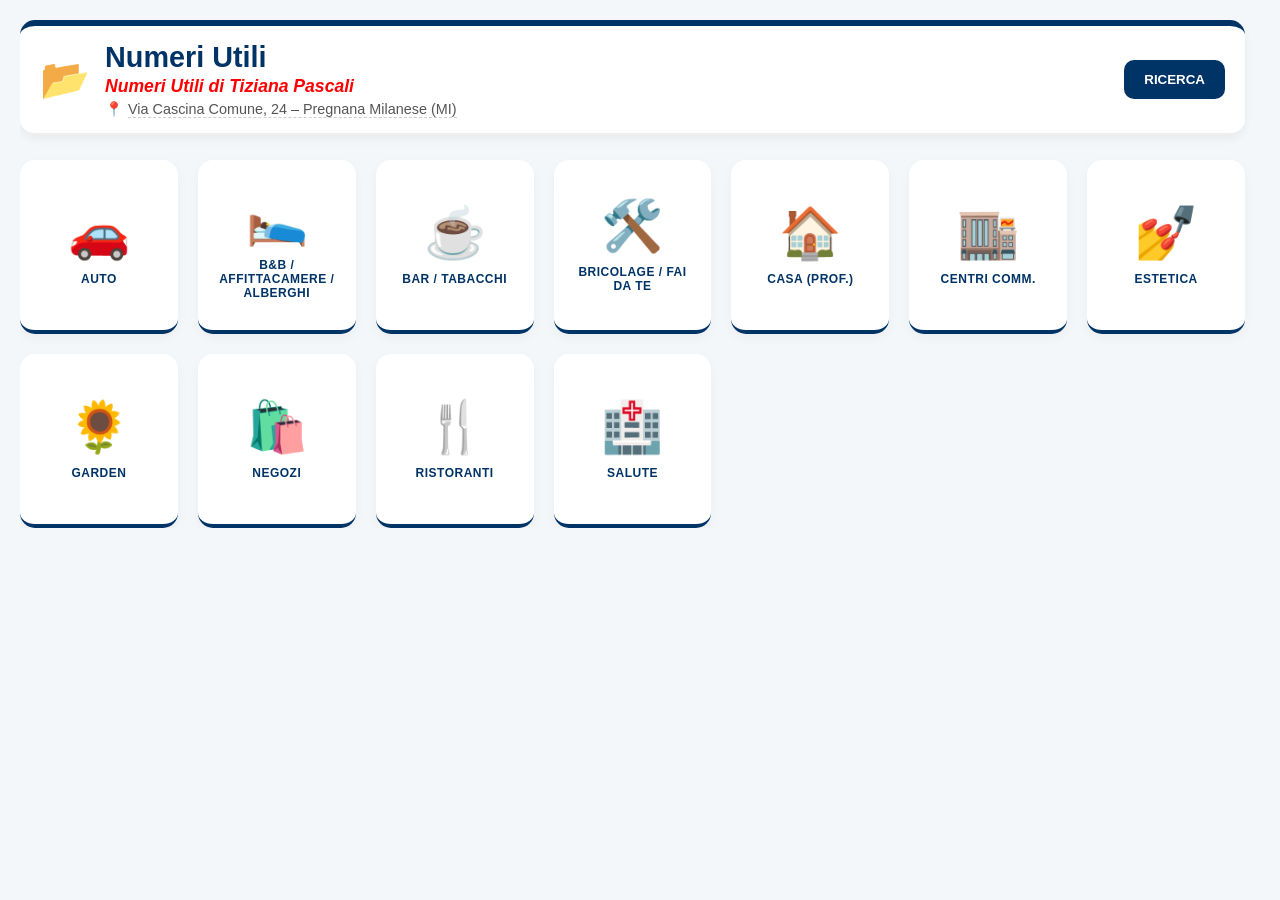
==== commit 8bba65ab: "Update index.html" ====
--- a/index.html
+++ b/index.html
@@ -1,20 +1,17 @@
 <!DOCTYPE html>
 <html lang="it">
 <head>
-<!-- Riferimento all'icona -->
-<link rel="icon" type="image/png" href="icona-app.png">
-<link rel="apple-touch-icon" href="icona-app.png">
-
-<!-- Riferimento al manifest per Android -->
-<link rel="manifest" href="manifest.json">
-<meta name="theme-color" content="#8ec3eb">
+    <!-- Riferimento all'icona -->
+    <link rel="icon" type="image/png" href="icona-app.png">
+    <link rel="apple-touch-icon" href="icona-app.png">
+
+    <!-- Riferimento al manifest per Android -->
+    <link rel="manifest" href="manifest.json">
+    <meta name="theme-color" content="#8ec3eb">
     
     <meta charset="UTF-8">
     <meta name="viewport" content="width=device-width, initial-scale=1.0">
     <title>Numeri Utili - Tiziana Pascali</title>
-
-    <!-- Libreria Client Supabase -->
-    <script src="https://cdn.jsdelivr.net/npm/@supabase/supabase-js@2"></script>
 
     <style>
         :root { --primary: #003366; --secondary: #28a745; --bg: #f4f7f9; --white: #ffffff; }
@@ -30,7 +27,7 @@
         .header-left h1 { margin: 0; font-size: 24px; color: var(--primary); cursor: pointer; }
         
         .grid-main { display: grid; grid-template-columns: repeat(auto-fill, minmax(150px, 1fr)); gap: 20px; }
-        .card-cat { background: var(--white); padding: 20px; border-radius: 15px; text-align: center; cursor: pointer; box-shadow: 0 4px 12px rgba(0,0,0,0.04); transition: 0.3s; border-bottom: 4px solid var(--primary); min-height: 130px; display: flex; flex-direction: column; justify-content: center; }
+        .card-cat { background: var(--white); padding: 20px; border-radius: 15px; text-align: center; cursor: pointer; box-shadow: 0 4px 12px rgba(0,0,0,0.04); transition: 0.3s; border-bottom: 4px solid var(--primary); min-height: 130px; display: flex; flex-direction: column; justify-content: center; position: relative; }
         .card-cat:hover { transform: translateY(-5px); box-shadow: 0 8px 20px rgba(0,0,0,0.1); }
         .card-cat i { font-size: 50px; display: block; margin-bottom: 10px; font-style: normal; }
         .card-cat b { font-size: 12px; text-transform: uppercase; letter-spacing: 0.5px; color: var(--primary); }
@@ -252,13 +249,9 @@
     </div>
 </div>
 
-<!-- SCRIPT COMPLETO UNIFICATO (SUPABASE + LOGICA) -->
+<!-- SCRIPT APPLICAZIONE (Locale + Esportazione Excel/CSV diretta) -->
 <script>
-    const SUPABASE_URL = 'https://zcicgivsmamljqwbnfdx.supabase.co';
-    const SUPABASE_KEY = 'sb_publishable_zmIerEkMsUbLkyZcoY9ozg_tFb53oL_...'; // Inserisci la tua publishable key completa
-    const supabaseClient = supabase.createClient(SUPABASE_URL, SUPABASE_KEY);
-
-    const PROVINCE = ["MI","BG","BS","CO","CR","LC","LO","MB","MN","PV","SO","VA","AG","AL","AN","AO","AR","AP","AT","AV","BA","BT","BL","BN","BO","BR","BZ","CA","CB","CE","CH","CL","CN","CS","CT","CZ","EN","FC","FE","FG","FI","FM","FR","GE","GO","GR","IM","IS","KR","LE","LI","LT","LU","MC","ME","MO","MS","MT","NA","NO","NU","OR","PA","PC","PD","PE","PG","PI","PN","PO","PR","PT","PU","PZ","RA","RC","RE","RG","RI","RM","RN","RO","SA","SI","SP","SR","SS","SU","SV","TA","TE","TN","TO","TP","TR","TS","TV","UD","VB","VC","VE","VI","VR","VT","VV"];
+    const PROVINCE = ["AG","AL","AN","AO","AR","AP","AT","AV","BA","BT","BL","BN","BO","BR","BS","BZ","CA","CB","CE","CH","CL","CN","CO","CR","CS","CT","CZ","EN","FC","FE","FG","FI","FM","FR","GE","GO","GR","IM","IS","KR","LC","LE","LI","LO","LT","LU","MB","MC","ME","MI","MN","MO","MS","MT","NA","NO","NU","OR","PA","PC","PD","PE","PG","PI","PN","PO","PR","PT","PU","PV","PZ","RA","RC","RE","RG","RI","RM","RN","RO","SA","SI","SO","SP","SR","SS","SU","SV","TA","TE","TN","TO","TP","TR","TS","TV","UD","VA","VB","VC","VE","VI","VR","VT","VV"];
     
     const defaultSchema = {
         "AUTO": { icon: "🚗", sub: ["Elettrauto / Gommista / Meccanico", "Carrozzeria"] },
@@ -269,7 +262,7 @@
         "CENTRI COMM.": { icon: "🏬", sub: ["Supermercato", "Centro Commerciale"] },
         "ESTETICA": { icon: "💅", sub: ["Parrucchiere", "Estetista", "Solarium", "Unghie"] },
         "GARDEN": { icon: "🌻", sub: ["Vivai", "Fiorista", "Manutenzione Verde"] },
-        "NEGOZI": { icon: "🛍️", sub: ["Abbigliamento", "Agriturismo", "Alimentari", "Scarpe", "Gioielleria", "Animali", "Ottica", "Casalinghi"] },
+        "NEGOZI": { icon: "🛍️", sub: ["Abbigliamento", "Alimentari", "Scarpe", "Gioielleria", "Animali", "Ottica", "Casalinghi"] },
         "SALUTE": { icon: "🏥", sub: ["Diagnostica", "Farmacia", "Medico Mutua", "Medico Specialista", "Ospedale", "Veterinario"], subSub: { "Medico Specialista": ["Oculista", "Altro"] } },
         "RISTORANTI": { icon: "🍴", sub: ["Ristorante Classico / Pizzeria", "Etnico", "Osteria / Trattoria", "Agriturismo", "Vegetariano / Vegano", "Pub / Birreria", "Altro"], subSub: { "Ristorante Classico / Pizzeria": ["Carne", "Pesce", "Pizza"], "Etnico": ["Cinese", "Fusion", "Giapponese", "Asia", "Africa", "EstEuropa", "Altro"] } }
     };
@@ -278,19 +271,10 @@
     let contacts = [];
     let isAdmin = false;
 
-    async function loadData() {
-        try {
-            const { data, error } = await supabaseClient.from('contatti').select('*');
-            if (error) throw error;
-            if (data && data.length > 0 && data[0].data) {
-                contacts = data[0].data;
-                persistDataToLocal(contacts);
-            } else {
-                loadLocalContacts();
-            }
-        } catch (e) {
-            console.warn("Connessione cloud non disponibile, uso i dati locali:", e);
-            loadLocalContacts();
+    function loadData() {
+        const localContacts = localStorage.getItem("numeri_utili_contacts");
+        if (localContacts) {
+            try { contacts = JSON.parse(localContacts); } catch(e) { contacts = []; }
         }
 
         const localSchema = localStorage.getItem("numeri_utili_schema");
@@ -299,30 +283,8 @@
         }
     }
 
-    function loadLocalContacts() {
-        const localContacts = localStorage.getItem("numeri_utili_contacts");
-        if (localContacts) {
-            try { contacts = JSON.parse(localContacts); } catch(e) { contacts = []; }
-        }
-    }
-
-    function persistDataToLocal(data) {
-        localStorage.setItem("numeri_utili_contacts", JSON.stringify(data));
-    }
-
-    async function persistData() {
-        persistDataToLocal(contacts);
-        try {
-            const { data: existing, error: fetchError } = await supabaseClient.from('contatti').select('id');
-            if (fetchError) throw fetchError;
-            if (existing && existing.length > 0) {
-                await supabaseClient.from('contatti').update({ data: contacts }).eq('id', existing[0].id);
-            } else {
-                await supabaseClient.from('contatti').insert([{ data: contacts }]);
-            }
-        } catch (e) {
-            console.error("Errore salvataggio Supabase:", e);
-        }
+    function persistData() {
+        localStorage.setItem("numeri_utili_contacts", JSON.stringify(contacts));
     }
 
     function persistSchema() {
@@ -343,7 +305,7 @@
         return u;
     }
 
-    async function init() {
+    function init() {
         isAdmin = new URLSearchParams(window.location.search).get('admin') === '1';
         if (!isAdmin) {
             document.querySelectorAll('#admin-menu button:not([onclick*="Search"])').forEach(b => b.style.display='none');
@@ -360,7 +322,7 @@
         }
 
         buildOrari();
-        await loadData();
+        loadData();
         renderMain();
     }
 
@@ -529,7 +491,7 @@
         }
     }
 
-    async function saveData() {
+    function saveData() {
         const n = document.getElementById('f-nome').value;
         if(!n) return alert("Inserisci il nome!");
         
@@ -558,7 +520,7 @@
         });
 
         contacts.push(nuovo); 
-        await persistData(); 
+        persistData(); 
         
         closeMod('form-overlay'); 
 
@@ -571,7 +533,7 @@
             renderMain();
         }
         
-        alert("Scheda salvata e sincronizzata con successo!");
+        alert("Scheda salvata con successo!");
     }
 
     function showFullDetails(i) {
@@ -646,13 +608,13 @@
         Object.keys(schema).sort().forEach(c => sel.innerHTML += `<option value="${c}">${c}</option>`); 
     }
 
-    async function editContact(i) {
+    function editContact(i) {
         const x = contacts[i]; showFullDetails(i);
         document.getElementById('form-title').innerText = "📝 Modifica: " + x.nome;
         document.getElementById('save-btn-container').style.display = "block";
         document.querySelectorAll('#form-overlay input, #form-overlay select, #form-overlay textarea').forEach(el => { el.disabled = false; el.style.background = "white"; });
         contacts.splice(i, 1);
-        await persistData();
+        persistData();
     }
 
     function applySearch() {
@@ -774,18 +736,18 @@
     function addMainCat() { const n = prompt("Nome Sezione:"); if(n) { const i = prompt("Emoji:", "📁"); schema[n] = {icon:i, sub:[]}; saveSchema(); } }
     function addSub(c) { const n = prompt("Sottocategoria:"); if(n) { if(!schema[c].sub) schema[c].sub = []; schema[c].sub.push(n); saveSchema(); } }
     
-    async function renameCat(vecchioNome) {
+    function renameCat(vecchioNome) {
         const nuovoNome = prompt("Rinomina Sezione:", vecchioNome);
         if (nuovoNome && nuovoNome !== vecchioNome) {
             schema[nuovoNome] = schema[vecchioNome];
             delete schema[vecchioNome];
             contacts.forEach(c => { if(c.cat === vecchioNome) c.cat = nuovoNome; });
-            await persistData();
+            persistData();
             saveSchema();
         }
     }
 
-    async function renameSub(c, vecchioSub) {
+    function renameSub(c, vecchioSub) {
         const nuovoSub = prompt("Rinomina Sottocategoria:", vecchioSub);
         if (nuovoSub && nuovoSub !== vecchioSub) {
             const idx = schema[c].sub.indexOf(vecchioSub);
@@ -795,18 +757,18 @@
                 delete schema[c].subSub[vecchioSub];
             }
             contacts.forEach(con => { if(con.cat === c && con.sub === vecchioSub) con.sub = nuovoSub; });
-            await persistData();
+            persistData();
             saveSchema();
         }
     }
 
-    async function renameSS(c, s, vecchioSS) {
+    function renameSS(c, s, vecchioSS) {
         const nuovoSS = prompt("Rinomina Livello 3:", vecchioSS);
         if (nuovoSS && nuovoSS !== vecchioSS) {
             const idx = schema[c].subSub[s].indexOf(vecchioSS);
             if (idx !== -1) schema[c].subSub[s][idx] = nuovoSS;
             contacts.forEach(con => { if(con.cat === c && con.sub === s && con.ss === vecchioSS) con.ss = nuovoSS; });
-            await persistData();
+            persistData();
             saveSchema();
         }
     }
@@ -824,25 +786,79 @@
     function closeMod(id) { document.getElementById(id).classList.add('hidden'); }
     function toggleGoogle() { document.getElementById('app-wrapper').classList.toggle('sidebar-open'); if(document.getElementById('app-wrapper').classList.contains('sidebar-open')) document.getElementById('g-frame').src="https://www.google.com/search?igu=1"; }
 
-    async function deleteContact(i) {
+    function deleteContact(i) {
         if(confirm("Eliminare definitivamente questo nominativo?")) {
             const catCorrente = contacts[i].cat;
             contacts.splice(i, 1);
-            await persistData();
+            persistData();
             openCat(catCorrente);
             alert("Nominativo eliminato con successo.");
         }
     }
 
-    function exportData() { 
+    // --- NUOVA ESPORTAZIONE EXCEL (.XLSX compatibile) & CSV ---
+    function exportExcel() {
+        if (!contacts || contacts.length === 0) return alert("Nessun contatto da esportare!");
+        
+        // Creiamo un formato XML compatibile con Excel (Excel Spreadsheet XML / HTML Table) apribile direttamente come .xls/.xlsx
+        let xmlContent = `<?xml version="1.0" encoding="UTF-8"?>\n<?mso-application progid="Excel.Sheet"?>\n`;
+        xmlContent += `<Workbook xmlns="urn:schemas-microsoft-com:office:spreadsheet" xmlns:ss="urn:schemas-microsoft-com:office:spreadsheet">\n`;
+        xmlContent += `<Worksheet ss:Name="Contatti">\n<Table>\n`;
+        
+        // Intestazioni colonne
+        xmlContent += `<Row>\n`;
+        ["Categoria", "Sottocategoria", "Livello 3", "Nome Attività", "Telefono Fisso", "Cellulare", "Indirizzo", "Città", "Provincia", "Distanza (Km)", "Sito Web", "Email", "Cucina", "Costo", "Giudizio", "Note"].forEach(h => {
+            xmlContent += `<Cell><Data ss:Type="String">${h}</Data></Cell>\n`;
+        });
+        xmlContent += `</Row>\n`;
+
+        // Righe dati
+        contacts.forEach(x => {
+            xmlContent += `<Row>\n`;
+            [x.cat, x.sub, x.ss, x.nome, x.tel, x.cell, x.via, x.loc, x.prov, x.km, x.sito, x.email, x.cucina, x.costo, x.giudizio, x.note].forEach(val => {
+                let v = val ? String(val).replace(/&/g, '&amp;').replace(/</g, '&lt;').replace(/>/g, '&gt;') : '';
+                xmlContent += `<Cell><Data ss:Type="String">${v}</Data></Cell>\n`;
+            });
+            xmlContent += `</Row>\n`;
+        });
+
+        xmlContent += `</Table>\n</Worksheet>\n</Workbook>`;
+
         const oggi = new Date().toISOString().split('T')[0];
-        const dataStr = "data:text/json;charset=utf-8," + encodeURIComponent(JSON.stringify(contacts, null, 2));
-        const a = document.createElement('a'); 
-        a.setAttribute("href", dataStr);
-        a.setAttribute("download", `Numeri_Utili _ backup contatti ${oggi}.json`); 
-        document.body.appendChild(a);
-        a.click(); 
-        a.remove();
+        const blob = new Blob([xmlContent], { type: 'application/vnd.ms-excel;charset=utf-8;' });
+        const link = document.createElement('a');
+        link.href = URL.createObjectURL(blob);
+        link.download = `Numeri_Utili_${oggi}.xls`;
+        document.body.appendChild(link);
+        link.click();
+        link.remove();
+    }
+
+    function exportCSV() {
+        if (!contacts || contacts.length === 0) return alert("Nessun contatto da esportare!");
+        
+        let csvContent = "\uFEFF"; // BOM per UTF-8 in Excel
+        csvContent += "Categoria;Sottocategoria;Livello 3;Nome Attività;Telefono Fisso;Cellulare;Indirizzo;Città;Provincia;Distanza (Km);Sito Web;Email;Cucina;Costo;Giudizio;Note\n";
+
+        contacts.forEach(x => {
+            let row = [
+                x.cat || '', x.sub || '', x.ss || '', x.nome || '', 
+                x.tel || '', x.cell || '', x.via || '', x.loc || '', 
+                x.prov || '', x.km || '', x.sito || '', x.email || '', 
+                x.cucina || '', x.costo || '', x.giudizio || '', (x.note || '').replace(/[\n\r]+/g, ' ')
+            ].map(field => `"${String(field).replace(/"/g, '""')}"`).join(";");
+
+            csvContent += row + "\n";
+        });
+
+        const oggi = new Date().toISOString().split('T')[0];
+        const blob = new Blob([csvContent], { type: 'text/csv;charset=utf-8;' });
+        const link = document.createElement('a');
+        link.href = URL.createObjectURL(blob);
+        link.download = `Numeri_Utili_${oggi}.csv`;
+        document.body.appendChild(link);
+        link.click();
+        link.remove();
     }
 
     function importData() {
@@ -852,7 +868,7 @@
         
         i.onchange = e => {
             const r = new FileReader();
-            r.onload = async x => {
+            r.onload = x => {
                 try {
                     let datiCaricati = JSON.parse(x.target.result);
                     let listaNuova = [];
@@ -876,7 +892,7 @@
                         alert("Database sostituito con successo!");
                     }
 
-                    await persistData();
+                    persistData();
                     renderMain();
 
                 } catch (err) {
@@ -888,20 +904,20 @@
         i.click();
     }
 
-    async function resetAll() { 
+    function resetAll() { 
         if (confirm("Cancellare tutti i contatti salvati?")) { 
             contacts = []; 
-            await persistData(); 
+            persistData(); 
             renderMain(); 
             alert("Tutti i dati sono stati azzerati.");
         } 
     }
 
-    async function duplicateContact(index) {
+    function duplicateContact(index) {
         const copia = JSON.parse(JSON.stringify(contacts[index]));
         copia.nome += " (Copia)";
         contacts.push(copia);
-        await persistData();
+        persistData();
         openCat(copia.cat);
         alert("Nominativo duplicato!");
     }
@@ -1134,9 +1150,10 @@
     window.onload = init;
 </script>
 
-<div id="admin-footer" style="margin-top: 50px; padding: 20px; border-top: 2px solid #ddd; display: flex; gap: 10px; background: white;">
-    <button class="btn-top" style="background:#555" onclick="exportData()">ESPORTA</button>
+<div id="admin-footer" style="margin-top: 50px; padding: 20px; border-top: 2px solid #ddd; display: flex; gap: 10px; background: white; flex-wrap: wrap;">
     <button class="btn-top" style="background:#555" onclick="importData()">IMPORTA</button>
+    <button class="btn-top" style="background:#28a745" onclick="exportExcel()">📊 ESPORTA EXCEL (.XLS)</button>
+    <button class="btn-top" style="background:#17a2b8" onclick="exportCSV()">📄 ESPORTA CSV</button>
     <button class="btn-top" style="background:#003366" onclick="printAllContacts()">🖨️ STAMPA TUTTO</button>
     <button class="btn-top" style="background:#d9534f; margin-left: auto;" onclick="resetAll()">RESET TOTALE</button>
 </div>
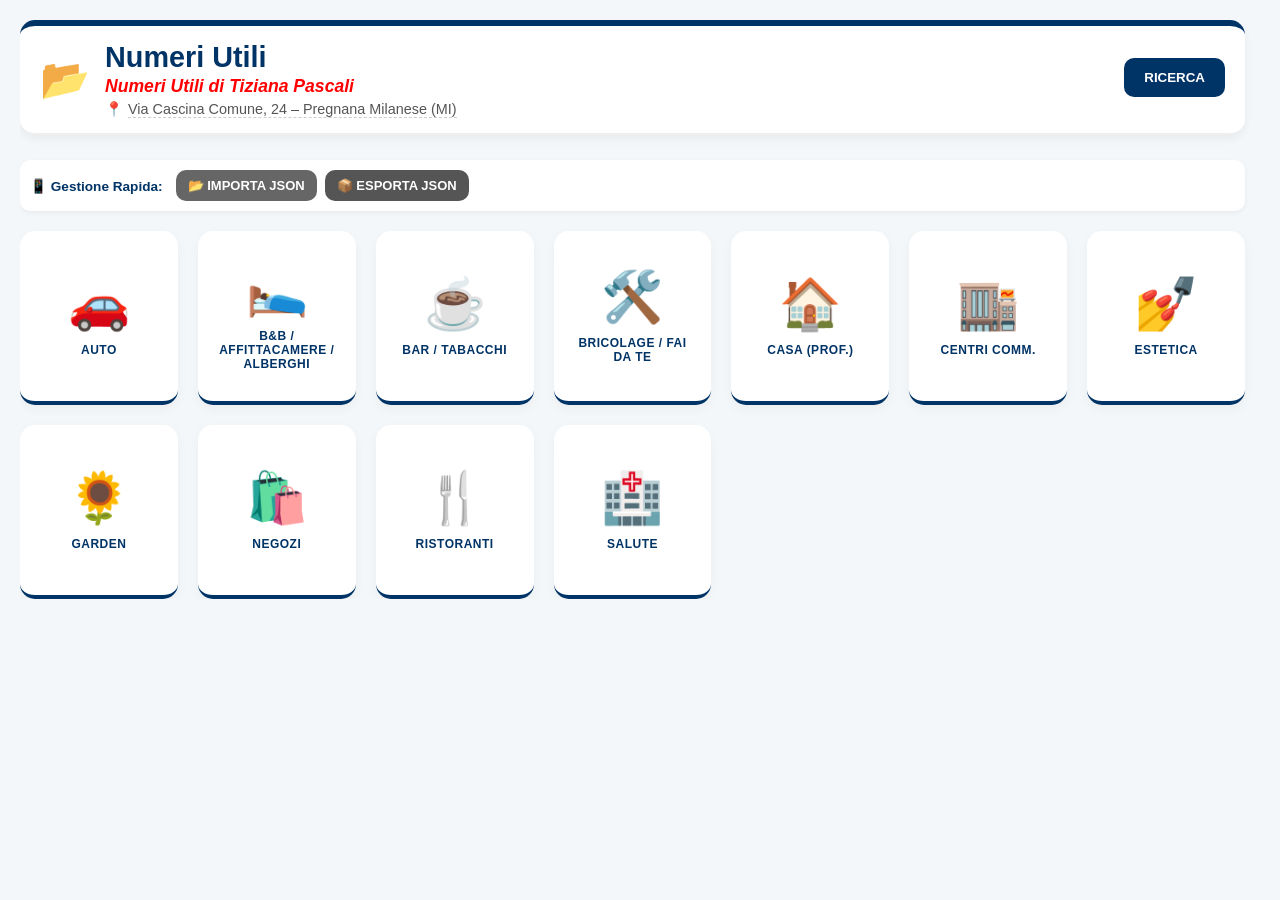
==== commit 5e511ac4: "Update index.html" ====
--- a/index.html
+++ b/index.html
@@ -32,7 +32,7 @@
         .card-cat i { font-size: 50px; display: block; margin-bottom: 10px; font-style: normal; }
         .card-cat b { font-size: 12px; text-transform: uppercase; letter-spacing: 0.5px; color: var(--primary); }
 
-        .btn-top { background: var(--primary); color: white; border: none; padding: 12px 20px; border-radius: 10px; cursor: pointer; font-weight: bold; margin-left: 8px; transition: 0.2s; }
+        .btn-top { background: var(--primary); color: white; border: none; padding: 12px 20px; border-radius: 10px; cursor: pointer; font-weight: bold; margin-left: 8px; margin-bottom: 5px; transition: 0.2s; }
         .btn-top:hover { opacity: 0.9; }
 
         .modal-overlay { position: fixed; top: 0; left: 0; width: 100%; height: 100%; background: rgba(0,0,0,0.7); display: flex; justify-content: center; align-items: center; z-index: 5000; transition: 0.3s; }
@@ -75,7 +75,7 @@
         }
 
         @media print {
-            header, #admin-menu, .btn-top, button, #sidebar, #admin-footer, #sub-buttons-container {
+            header, #admin-menu, .btn-top, button, #sidebar, #admin-footer, #sub-buttons-container, #mobile-import-container {
                 display: none !important;
             }
             body { background: white !important; color: black !important; padding: 0 !important; }
@@ -112,6 +112,13 @@
                 <button class="btn-top" onclick="toggleGoogle()" style="background:#4285F4">GOOGLE</button>
             </div>
         </header>
+
+        <!-- Barra extra visibile anche nella vista dettaglio (utile da cellulare) -->
+        <div id="mobile-import-container" style="margin-bottom: 20px; background: #fff; padding: 10px; border-radius: 10px; box-shadow: 0 2px 5px rgba(0,0,0,0.05); display: flex; gap: 8px; flex-wrap: wrap; align-items: center;">
+            <span style="font-size: 0.85em; font-weight: bold; color: #003366; margin-right: 5px;">📱 Gestione Rapida:</span>
+            <button class="btn-top" style="background:#666; padding: 8px 12px; font-size: 13px; margin: 0;" onclick="importData()">📂 IMPORTA JSON</button>
+            <button class="btn-top" style="background:#555; padding: 8px 12px; font-size: 13px; margin: 0;" onclick="exportJSON()">📦 ESPORTA JSON</button>
+        </div>
 
         <div id="view-main" class="grid-main"></div>
         <div id="view-detail" class="hidden">
@@ -249,7 +256,7 @@
     </div>
 </div>
 
-<!-- SCRIPT APPLICAZIONE (Locale + Esportazione Excel/CSV diretta) -->
+<!-- SCRIPT APPLICAZIONE -->
 <script>
     const PROVINCE = ["AG","AL","AN","AO","AR","AP","AT","AV","BA","BT","BL","BN","BO","BR","BS","BZ","CA","CB","CE","CH","CL","CN","CO","CR","CS","CT","CZ","EN","FC","FE","FG","FI","FM","FR","GE","GO","GR","IM","IS","KR","LC","LE","LI","LO","LT","LU","MB","MC","ME","MI","MN","MO","MS","MT","NA","NO","NU","OR","PA","PC","PD","PE","PG","PI","PN","PO","PR","PT","PU","PV","PZ","RA","RC","RE","RG","RI","RM","RN","RO","SA","SI","SO","SP","SR","SS","SU","SV","TA","TE","TN","TO","TP","TR","TS","TV","UD","VA","VB","VC","VE","VI","VR","VT","VV"];
     
@@ -796,23 +803,31 @@
         }
     }
 
-    // --- NUOVA ESPORTAZIONE EXCEL (.XLSX compatibile) & CSV ---
+    // --- FUNZIONI ESPORTAZIONE E IMPORTAZIONE (.JSON, .XLS, .CSV) ---
+    function exportJSON() {
+        if (!contacts || contacts.length === 0) return alert("Nessun contatto da esportare!");
+        const oggi = new Date().toISOString().split('T')[0];
+        const dataStr = "data:text/json;charset=utf-8," + encodeURIComponent(JSON.stringify(contacts, null, 2));
+        const a = document.createElement('a');
+        a.setAttribute("href", dataStr);
+        a.setAttribute("download", `Numeri_Utili_backup_${oggi}.json`);
+        document.body.appendChild(a);
+        a.click();
+        a.remove();
+    }
+
     function exportExcel() {
         if (!contacts || contacts.length === 0) return alert("Nessun contatto da esportare!");
-        
-        // Creiamo un formato XML compatibile con Excel (Excel Spreadsheet XML / HTML Table) apribile direttamente come .xls/.xlsx
         let xmlContent = `<?xml version="1.0" encoding="UTF-8"?>\n<?mso-application progid="Excel.Sheet"?>\n`;
         xmlContent += `<Workbook xmlns="urn:schemas-microsoft-com:office:spreadsheet" xmlns:ss="urn:schemas-microsoft-com:office:spreadsheet">\n`;
         xmlContent += `<Worksheet ss:Name="Contatti">\n<Table>\n`;
         
-        // Intestazioni colonne
         xmlContent += `<Row>\n`;
         ["Categoria", "Sottocategoria", "Livello 3", "Nome Attività", "Telefono Fisso", "Cellulare", "Indirizzo", "Città", "Provincia", "Distanza (Km)", "Sito Web", "Email", "Cucina", "Costo", "Giudizio", "Note"].forEach(h => {
             xmlContent += `<Cell><Data ss:Type="String">${h}</Data></Cell>\n`;
         });
         xmlContent += `</Row>\n`;
 
-        // Righe dati
         contacts.forEach(x => {
             xmlContent += `<Row>\n`;
             [x.cat, x.sub, x.ss, x.nome, x.tel, x.cell, x.via, x.loc, x.prov, x.km, x.sito, x.email, x.cucina, x.costo, x.giudizio, x.note].forEach(val => {
@@ -836,8 +851,7 @@
 
     function exportCSV() {
         if (!contacts || contacts.length === 0) return alert("Nessun contatto da esportare!");
-        
-        let csvContent = "\uFEFF"; // BOM per UTF-8 in Excel
+        let csvContent = "\uFEFF";
         csvContent += "Categoria;Sottocategoria;Livello 3;Nome Attività;Telefono Fisso;Cellulare;Indirizzo;Città;Provincia;Distanza (Km);Sito Web;Email;Cucina;Costo;Giudizio;Note\n";
 
         contacts.forEach(x => {
@@ -1151,8 +1165,9 @@
 </script>
 
 <div id="admin-footer" style="margin-top: 50px; padding: 20px; border-top: 2px solid #ddd; display: flex; gap: 10px; background: white; flex-wrap: wrap;">
-    <button class="btn-top" style="background:#555" onclick="importData()">IMPORTA</button>
-    <button class="btn-top" style="background:#28a745" onclick="exportExcel()">📊 ESPORTA EXCEL (.XLS)</button>
+    <button class="btn-top" style="background:#555" onclick="exportJSON()">📦 ESPORTA JSON</button>
+    <button class="btn-top" style="background:#666" onclick="importData()">📂 IMPORTA JSON</button>
+    <button class="btn-top" style="background:#28a745" onclick="exportExcel()">📊 ESPORTA EXCEL</button>
     <button class="btn-top" style="background:#17a2b8" onclick="exportCSV()">📄 ESPORTA CSV</button>
     <button class="btn-top" style="background:#003366" onclick="printAllContacts()">🖨️ STAMPA TUTTO</button>
     <button class="btn-top" style="background:#d9534f; margin-left: auto;" onclick="resetAll()">RESET TOTALE</button>
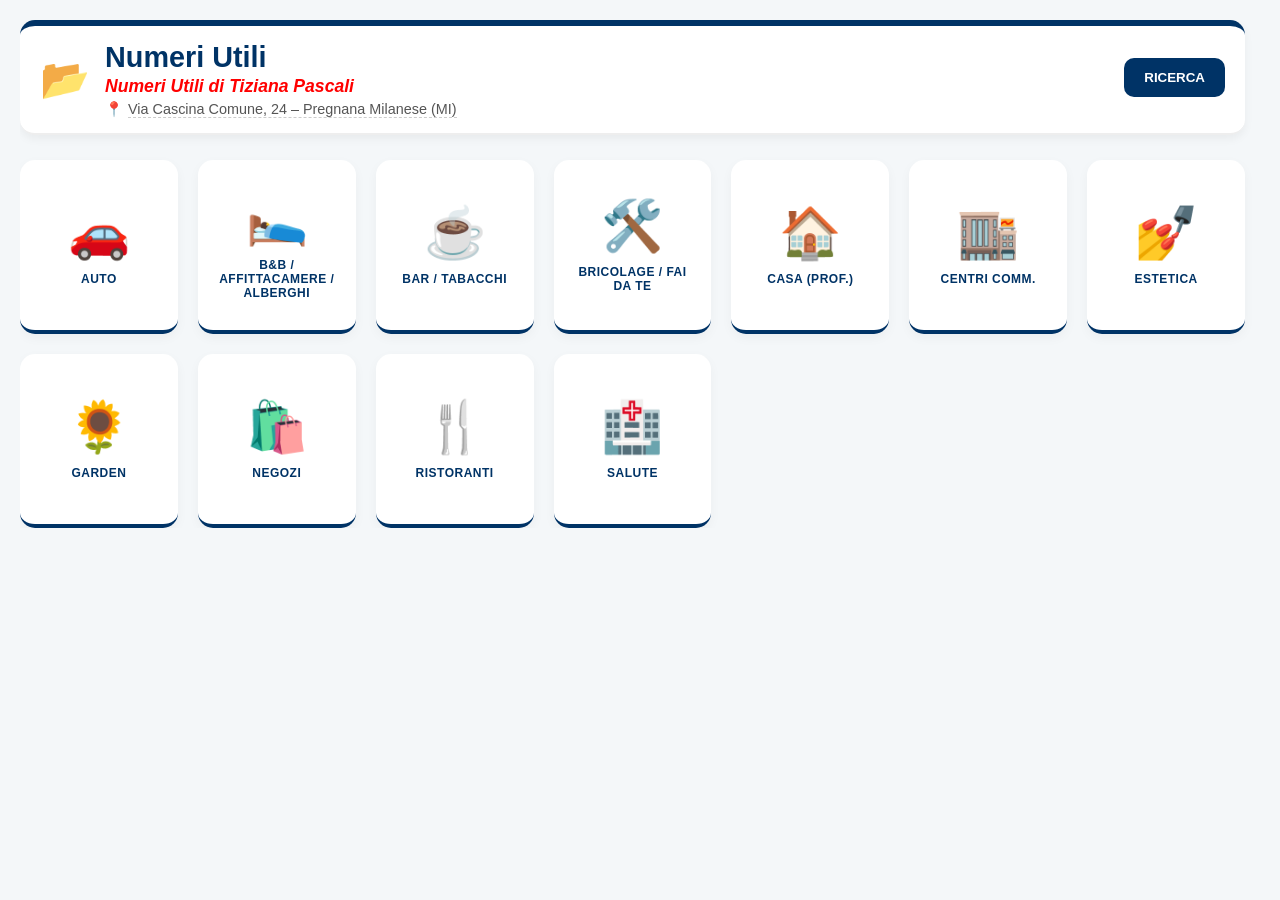
==== commit 9b4a17b5: "Update index.html" ====
--- a/index.html
+++ b/index.html
@@ -75,7 +75,7 @@
         }
 
         @media print {
-            header, #admin-menu, .btn-top, button, #sidebar, #admin-footer, #sub-buttons-container, #mobile-import-container {
+            header, #admin-menu, .btn-top, button, #sidebar, #admin-footer, #sub-buttons-container {
                 display: none !important;
             }
             body { background: white !important; color: black !important; padding: 0 !important; }
@@ -112,13 +112,6 @@
                 <button class="btn-top" onclick="toggleGoogle()" style="background:#4285F4">GOOGLE</button>
             </div>
         </header>
-
-        <!-- Barra extra visibile anche nella vista dettaglio (utile da cellulare) -->
-        <div id="mobile-import-container" style="margin-bottom: 20px; background: #fff; padding: 10px; border-radius: 10px; box-shadow: 0 2px 5px rgba(0,0,0,0.05); display: flex; gap: 8px; flex-wrap: wrap; align-items: center;">
-            <span style="font-size: 0.85em; font-weight: bold; color: #003366; margin-right: 5px;">📱 Gestione Rapida:</span>
-            <button class="btn-top" style="background:#666; padding: 8px 12px; font-size: 13px; margin: 0;" onclick="importData()">📂 IMPORTA JSON</button>
-            <button class="btn-top" style="background:#555; padding: 8px 12px; font-size: 13px; margin: 0;" onclick="exportJSON()">📦 ESPORTA JSON</button>
-        </div>
 
         <div id="view-main" class="grid-main"></div>
         <div id="view-detail" class="hidden">
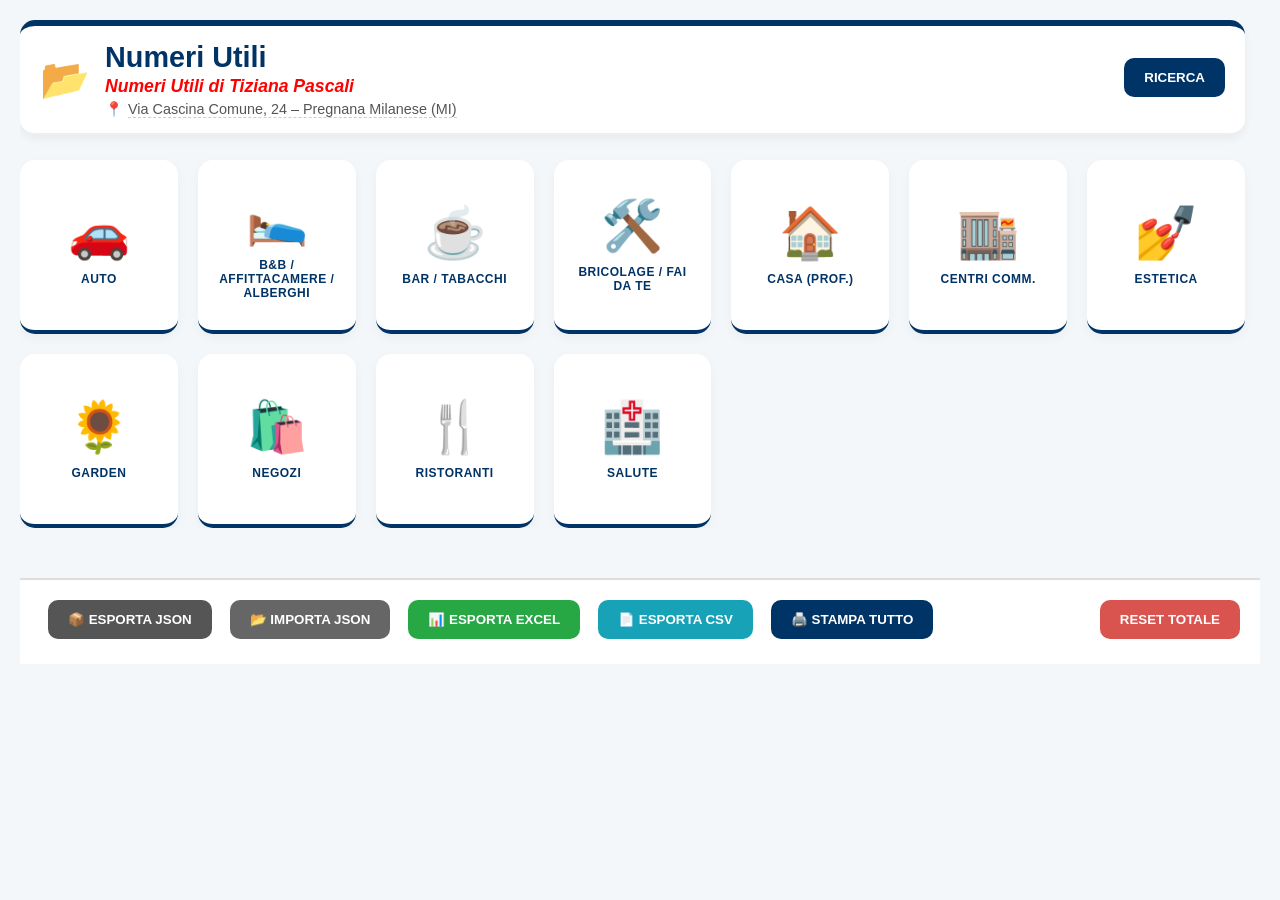
==== commit 0bf6151b: "Update index.html" ====
--- a/index.html
+++ b/index.html
@@ -75,7 +75,7 @@
         }
 
         @media print {
-            header, #admin-menu, .btn-top, button, #sidebar, #admin-footer, #sub-buttons-container {
+            header, #admin-menu, .btn-top, button, #sidebar, #footer-bar, #sub-buttons-container {
                 display: none !important;
             }
             body { background: white !important; color: black !important; padding: 0 !important; }
@@ -308,9 +308,8 @@
     function init() {
         isAdmin = new URLSearchParams(window.location.search).get('admin') === '1';
         if (!isAdmin) {
+            // Nella versione utente nascondiamo solo i tasti di amministrazione avanzata (Gestisci, Aggiungi) ma LASCIAMO la barra in basso
             document.querySelectorAll('#admin-menu button:not([onclick*="Search"])').forEach(b => b.style.display='none');
-            const adminFooter = document.getElementById('admin-footer');
-            if (adminFooter) adminFooter.style.display = 'none';
         }
 
         const ps = document.getElementById('f-prov');
@@ -1157,7 +1156,8 @@
     window.onload = init;
 </script>
 
-<div id="admin-footer" style="margin-top: 50px; padding: 20px; border-top: 2px solid #ddd; display: flex; gap: 10px; background: white; flex-wrap: wrap;">
+<!-- Barra in basso visibile SEMPRE (sia in modalità admin che utente/cellulare) -->
+<div id="footer-bar" style="margin-top: 50px; padding: 20px; border-top: 2px solid #ddd; display: flex; gap: 10px; background: white; flex-wrap: wrap;">
     <button class="btn-top" style="background:#555" onclick="exportJSON()">📦 ESPORTA JSON</button>
     <button class="btn-top" style="background:#666" onclick="importData()">📂 IMPORTA JSON</button>
     <button class="btn-top" style="background:#28a745" onclick="exportExcel()">📊 ESPORTA EXCEL</button>
